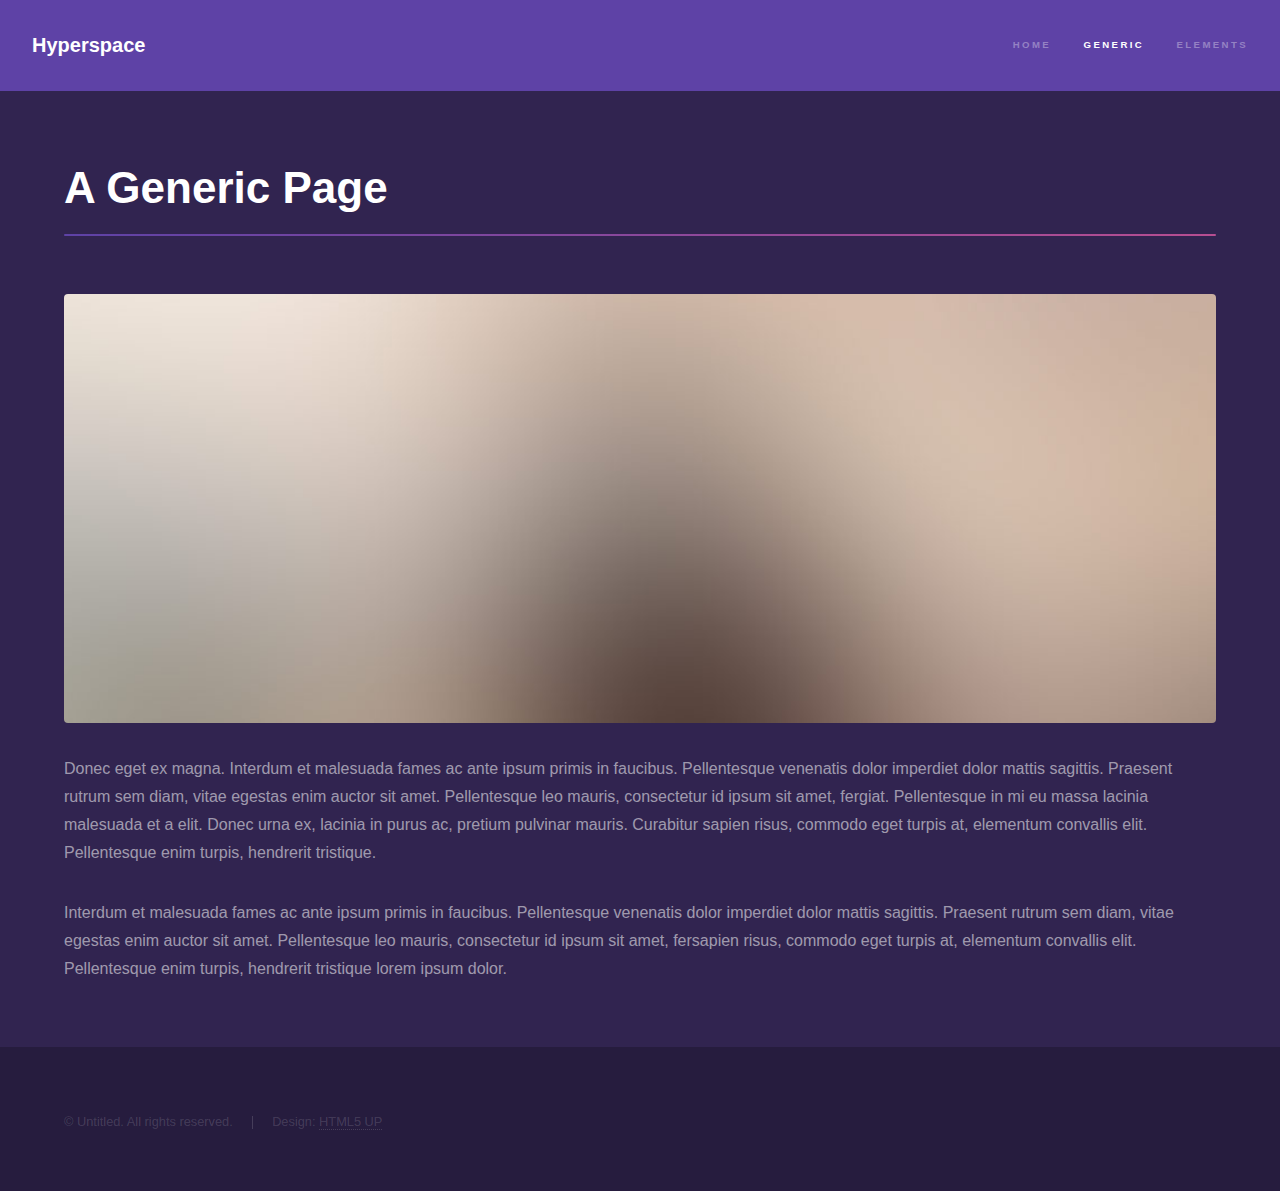
==== international.html @ 7a10e306 "pre-alpha" ====
<!DOCTYPE HTML>
<!--
	Hyperspace by HTML5 UP
	html5up.net | @ajlkn
	Free for personal and commercial use under the CCA 3.0 license (html5up.net/license)
-->
<html>
	<head>
		<title>Generic - Hyperspace by HTML5 UP</title>
		<meta charset="utf-8" />
		<meta name="viewport" content="width=device-width, initial-scale=1" />
		<!--[if lte IE 8]><script src="assets/js/ie/html5shiv.js"></script><![endif]-->
		<link rel="stylesheet" href="assets/css/main.css" />
		<!--[if lte IE 9]><link rel="stylesheet" href="assets/css/ie9.css" /><![endif]-->
		<!--[if lte IE 8]><link rel="stylesheet" href="assets/css/ie8.css" /><![endif]-->
	</head>
	<body>

		<!-- Header -->
			<header id="header">
				<a href="index.html" class="title">Hyperspace</a>
				<nav>
					<ul>
						<li><a href="index.html">Home</a></li>
						<li><a href="generic.html" class="active">Generic</a></li>
						<li><a href="elements.html">Elements</a></li>
					</ul>
				</nav>
			</header>

		<!-- Wrapper -->
			<div id="wrapper">

				<!-- Main -->
					<section id="main" class="wrapper">
						<div class="inner">
							<h1 class="major">A Generic Page</h1>
							<span class="image fit"><img src="images/pic04.jpg" alt="" /></span>
							<p>Donec eget ex magna. Interdum et malesuada fames ac ante ipsum primis in faucibus. Pellentesque venenatis dolor imperdiet dolor mattis sagittis. Praesent rutrum sem diam, vitae egestas enim auctor sit amet. Pellentesque leo mauris, consectetur id ipsum sit amet, fergiat. Pellentesque in mi eu massa lacinia malesuada et a elit. Donec urna ex, lacinia in purus ac, pretium pulvinar mauris. Curabitur sapien risus, commodo eget turpis at, elementum convallis elit. Pellentesque enim turpis, hendrerit tristique.</p>
							<p>Interdum et malesuada fames ac ante ipsum primis in faucibus. Pellentesque venenatis dolor imperdiet dolor mattis sagittis. Praesent rutrum sem diam, vitae egestas enim auctor sit amet. Pellentesque leo mauris, consectetur id ipsum sit amet, fersapien risus, commodo eget turpis at, elementum convallis elit. Pellentesque enim turpis, hendrerit tristique lorem ipsum dolor.</p>
						</div>
					</section>

			</div>

		<!-- Footer -->
			<footer id="footer" class="wrapper alt">
				<div class="inner">
					<ul class="menu">
						<li>&copy; Untitled. All rights reserved.</li><li>Design: <a href="http://html5up.net">HTML5 UP</a></li>
					</ul>
				</div>
			</footer>

		<!-- Scripts -->
			<script src="assets/js/jquery.min.js"></script>
			<script src="assets/js/jquery.scrollex.min.js"></script>
			<script src="assets/js/jquery.scrolly.min.js"></script>
			<script src="assets/js/skel.min.js"></script>
			<script src="assets/js/util.js"></script>
			<!--[if lte IE 8]><script src="assets/js/ie/respond.min.js"></script><![endif]-->
			<script src="assets/js/main.js"></script>

	</body>
</html>
---- assets/css/main.css ----
@import url(font-awesome.min.css);

/*
	Hyperspace by HTML5 UP
	html5up.net | @ajlkn
	Free for personal and commercial use under the CCA 3.0 license (html5up.net/license)
*/

/* Reset */

	html, body, div, span, applet, object, iframe, h1, h2, h3, h4, h5, h6, p, blockquote, pre, a, abbr, acronym, address, big, cite, code, del, dfn, em, img, ins, kbd, q, s, samp, small, strike, strong, sub, sup, tt, var, b, u, i, center, dl, dt, dd, ol, ul, li, fieldset, form, label, legend, table, caption, tbody, tfoot, thead, tr, th, td, article, aside, canvas, details, embed, figure, figcaption, footer, header, hgroup, menu, nav, output, ruby, section, summary, time, mark, audio, video {
		margin: 0;
		padding: 0;
		border: 0;
		font-size: 100%;
		font: inherit;
		vertical-align: baseline;
	}

	article, aside, details, figcaption, figure, footer, header, hgroup, menu, nav, section {
		display: block;
	}

	body {
		line-height: 1;
	}

	ol, ul {
		list-style: none;
	}

	blockquote, q {
		quotes: none;
	}

	blockquote:before, blockquote:after, q:before, q:after {
		content: '';
		content: none;
	}

	table {
		border-collapse: collapse;
		border-spacing: 0;
	}

	body {
		-webkit-text-size-adjust: none;
	}

/* Box Model */

	*, *:before, *:after {
		-moz-box-sizing: border-box;
		-webkit-box-sizing: border-box;
		box-sizing: border-box;
	}

/* Grid */

	.row {
		border-bottom: solid 1px transparent;
		-moz-box-sizing: border-box;
		-webkit-box-sizing: border-box;
		box-sizing: border-box;
	}

	.row > * {
		float: left;
		-moz-box-sizing: border-box;
		-webkit-box-sizing: border-box;
		box-sizing: border-box;
	}

	.row:after, .row:before {
		content: '';
		display: block;
		clear: both;
		height: 0;
	}

	.row.uniform > * > :first-child {
		margin-top: 0;
	}

	.row.uniform > * > :last-child {
		margin-bottom: 0;
	}

	.row.\30 \25 > * {
		padding: 0 0 0 0em;
	}

	.row.\30 \25 {
		margin: 0 0 -1px 0em;
	}

	.row.uniform.\30 \25 > * {
		padding: 0em 0 0 0em;
	}

	.row.uniform.\30 \25 {
		margin: 0em 0 -1px 0em;
	}

	.row > * {
		padding: 0 0 0 1.5em;
	}

	.row {
		margin: 0 0 -1px -1.5em;
	}

	.row.uniform > * {
		padding: 1.5em 0 0 1.5em;
	}

	.row.uniform {
		margin: -1.5em 0 -1px -1.5em;
	}

	.row.\32 00\25 > * {
		padding: 0 0 0 3em;
	}

	.row.\32 00\25 {
		margin: 0 0 -1px -3em;
	}

	.row.uniform.\32 00\25 > * {
		padding: 3em 0 0 3em;
	}

	.row.uniform.\32 00\25 {
		margin: -3em 0 -1px -3em;
	}

	.row.\31 50\25 > * {
		padding: 0 0 0 2.25em;
	}

	.row.\31 50\25 {
		margin: 0 0 -1px -2.25em;
	}

	.row.uniform.\31 50\25 > * {
		padding: 2.25em 0 0 2.25em;
	}

	.row.uniform.\31 50\25 {
		margin: -2.25em 0 -1px -2.25em;
	}

	.row.\35 0\25 > * {
		padding: 0 0 0 0.75em;
	}

	.row.\35 0\25 {
		margin: 0 0 -1px -0.75em;
	}

	.row.uniform.\35 0\25 > * {
		padding: 0.75em 0 0 0.75em;
	}

	.row.uniform.\35 0\25 {
		margin: -0.75em 0 -1px -0.75em;
	}

	.row.\32 5\25 > * {
		padding: 0 0 0 0.375em;
	}

	.row.\32 5\25 {
		margin: 0 0 -1px -0.375em;
	}

	.row.uniform.\32 5\25 > * {
		padding: 0.375em 0 0 0.375em;
	}

	.row.uniform.\32 5\25 {
		margin: -0.375em 0 -1px -0.375em;
	}

	.\31 2u, .\31 2u\24 {
		width: 100%;
		clear: none;
		margin-left: 0;
	}

	.\31 1u, .\31 1u\24 {
		width: 91.6666666667%;
		clear: none;
		margin-left: 0;
	}

	.\31 0u, .\31 0u\24 {
		width: 83.3333333333%;
		clear: none;
		margin-left: 0;
	}

	.\39 u, .\39 u\24 {
		width: 75%;
		clear: none;
		margin-left: 0;
	}

	.\38 u, .\38 u\24 {
		width: 66.6666666667%;
		clear: none;
		margin-left: 0;
	}

	.\37 u, .\37 u\24 {
		width: 58.3333333333%;
		clear: none;
		margin-left: 0;
	}

	.\36 u, .\36 u\24 {
		width: 50%;
		clear: none;
		margin-left: 0;
	}

	.\35 u, .\35 u\24 {
		width: 41.6666666667%;
		clear: none;
		margin-left: 0;
	}

	.\34 u, .\34 u\24 {
		width: 33.3333333333%;
		clear: none;
		margin-left: 0;
	}

	.\33 u, .\33 u\24 {
		width: 25%;
		clear: none;
		margin-left: 0;
	}

	.\32 u, .\32 u\24 {
		width: 16.6666666667%;
		clear: none;
		margin-left: 0;
	}

	.\31 u, .\31 u\24 {
		width: 8.3333333333%;
		clear: none;
		margin-left: 0;
	}

	.\31 2u\24 + *,
	.\31 1u\24 + *,
	.\31 0u\24 + *,
	.\39 u\24 + *,
	.\38 u\24 + *,
	.\37 u\24 + *,
	.\36 u\24 + *,
	.\35 u\24 + *,
	.\34 u\24 + *,
	.\33 u\24 + *,
	.\32 u\24 + *,
	.\31 u\24 + * {
		clear: left;
	}

	.\-11u {
		margin-left: 91.66667%;
	}

	.\-10u {
		margin-left: 83.33333%;
	}

	.\-9u {
		margin-left: 75%;
	}

	.\-8u {
		margin-left: 66.66667%;
	}

	.\-7u {
		margin-left: 58.33333%;
	}

	.\-6u {
		margin-left: 50%;
	}

	.\-5u {
		margin-left: 41.66667%;
	}

	.\-4u {
		margin-left: 33.33333%;
	}

	.\-3u {
		margin-left: 25%;
	}

	.\-2u {
		margin-left: 16.66667%;
	}

	.\-1u {
		margin-left: 8.33333%;
	}

	@media screen and (max-width: 1680px) {

		.row > * {
			padding: 0 0 0 1.5em;
		}

		.row {
			margin: 0 0 -1px -1.5em;
		}

		.row.uniform > * {
			padding: 1.5em 0 0 1.5em;
		}

		.row.uniform {
			margin: -1.5em 0 -1px -1.5em;
		}

		.row.\32 00\25 > * {
			padding: 0 0 0 3em;
		}

		.row.\32 00\25 {
			margin: 0 0 -1px -3em;
		}

		.row.uniform.\32 00\25 > * {
			padding: 3em 0 0 3em;
		}

		.row.uniform.\32 00\25 {
			margin: -3em 0 -1px -3em;
		}

		.row.\31 50\25 > * {
			padding: 0 0 0 2.25em;
		}

		.row.\31 50\25 {
			margin: 0 0 -1px -2.25em;
		}

		.row.uniform.\31 50\25 > * {
			padding: 2.25em 0 0 2.25em;
		}

		.row.uniform.\31 50\25 {
			margin: -2.25em 0 -1px -2.25em;
		}

		.row.\35 0\25 > * {
			padding: 0 0 0 0.75em;
		}

		.row.\35 0\25 {
			margin: 0 0 -1px -0.75em;
		}

		.row.uniform.\35 0\25 > * {
			padding: 0.75em 0 0 0.75em;
		}

		.row.uniform.\35 0\25 {
			margin: -0.75em 0 -1px -0.75em;
		}

		.row.\32 5\25 > * {
			padding: 0 0 0 0.375em;
		}

		.row.\32 5\25 {
			margin: 0 0 -1px -0.375em;
		}

		.row.uniform.\32 5\25 > * {
			padding: 0.375em 0 0 0.375em;
		}

		.row.uniform.\32 5\25 {
			margin: -0.375em 0 -1px -0.375em;
		}

		.\31 2u\28xlarge\29, .\31 2u\24\28xlarge\29 {
			width: 100%;
			clear: none;
			margin-left: 0;
		}

		.\31 1u\28xlarge\29, .\31 1u\24\28xlarge\29 {
			width: 91.6666666667%;
			clear: none;
			margin-left: 0;
		}

		.\31 0u\28xlarge\29, .\31 0u\24\28xlarge\29 {
			width: 83.3333333333%;
			clear: none;
			margin-left: 0;
		}

		.\39 u\28xlarge\29, .\39 u\24\28xlarge\29 {
			width: 75%;
			clear: none;
			margin-left: 0;
		}

		.\38 u\28xlarge\29, .\38 u\24\28xlarge\29 {
			width: 66.6666666667%;
			clear: none;
			margin-left: 0;
		}

		.\37 u\28xlarge\29, .\37 u\24\28xlarge\29 {
			width: 58.3333333333%;
			clear: none;
			margin-left: 0;
		}

		.\36 u\28xlarge\29, .\36 u\24\28xlarge\29 {
			width: 50%;
			clear: none;
			margin-left: 0;
		}

		.\35 u\28xlarge\29, .\35 u\24\28xlarge\29 {
			width: 41.6666666667%;
			clear: none;
			margin-left: 0;
		}

		.\34 u\28xlarge\29, .\34 u\24\28xlarge\29 {
			width: 33.3333333333%;
			clear: none;
			margin-left: 0;
		}

		.\33 u\28xlarge\29, .\33 u\24\28xlarge\29 {
			width: 25%;
			clear: none;
			margin-left: 0;
		}

		.\32 u\28xlarge\29, .\32 u\24\28xlarge\29 {
			width: 16.6666666667%;
			clear: none;
			margin-left: 0;
		}

		.\31 u\28xlarge\29, .\31 u\24\28xlarge\29 {
			width: 8.3333333333%;
			clear: none;
			margin-left: 0;
		}

		.\31 2u\24\28xlarge\29 + *,
		.\31 1u\24\28xlarge\29 + *,
		.\31 0u\24\28xlarge\29 + *,
		.\39 u\24\28xlarge\29 + *,
		.\38 u\24\28xlarge\29 + *,
		.\37 u\24\28xlarge\29 + *,
		.\36 u\24\28xlarge\29 + *,
		.\35 u\24\28xlarge\29 + *,
		.\34 u\24\28xlarge\29 + *,
		.\33 u\24\28xlarge\29 + *,
		.\32 u\24\28xlarge\29 + *,
		.\31 u\24\28xlarge\29 + * {
			clear: left;
		}

		.\-11u\28xlarge\29 {
			margin-left: 91.66667%;
		}

		.\-10u\28xlarge\29 {
			margin-left: 83.33333%;
		}

		.\-9u\28xlarge\29 {
			margin-left: 75%;
		}

		.\-8u\28xlarge\29 {
			margin-left: 66.66667%;
		}

		.\-7u\28xlarge\29 {
			margin-left: 58.33333%;
		}

		.\-6u\28xlarge\29 {
			margin-left: 50%;
		}

		.\-5u\28xlarge\29 {
			margin-left: 41.66667%;
		}

		.\-4u\28xlarge\29 {
			margin-left: 33.33333%;
		}

		.\-3u\28xlarge\29 {
			margin-left: 25%;
		}

		.\-2u\28xlarge\29 {
			margin-left: 16.66667%;
		}

		.\-1u\28xlarge\29 {
			margin-left: 8.33333%;
		}

	}

	@media screen and (max-width: 1280px) {

		.row > * {
			padding: 0 0 0 1.5em;
		}

		.row {
			margin: 0 0 -1px -1.5em;
		}

		.row.uniform > * {
			padding: 1.5em 0 0 1.5em;
		}

		.row.uniform {
			margin: -1.5em 0 -1px -1.5em;
		}

		.row.\32 00\25 > * {
			padding: 0 0 0 3em;
		}

		.row.\32 00\25 {
			margin: 0 0 -1px -3em;
		}

		.row.uniform.\32 00\25 > * {
			padding: 3em 0 0 3em;
		}

		.row.uniform.\32 00\25 {
			margin: -3em 0 -1px -3em;
		}

		.row.\31 50\25 > * {
			padding: 0 0 0 2.25em;
		}

		.row.\31 50\25 {
			margin: 0 0 -1px -2.25em;
		}

		.row.uniform.\31 50\25 > * {
			padding: 2.25em 0 0 2.25em;
		}

		.row.uniform.\31 50\25 {
			margin: -2.25em 0 -1px -2.25em;
		}

		.row.\35 0\25 > * {
			padding: 0 0 0 0.75em;
		}

		.row.\35 0\25 {
			margin: 0 0 -1px -0.75em;
		}

		.row.uniform.\35 0\25 > * {
			padding: 0.75em 0 0 0.75em;
		}

		.row.uniform.\35 0\25 {
			margin: -0.75em 0 -1px -0.75em;
		}

		.row.\32 5\25 > * {
			padding: 0 0 0 0.375em;
		}

		.row.\32 5\25 {
			margin: 0 0 -1px -0.375em;
		}

		.row.uniform.\32 5\25 > * {
			padding: 0.375em 0 0 0.375em;
		}

		.row.uniform.\32 5\25 {
			margin: -0.375em 0 -1px -0.375em;
		}

		.\31 2u\28large\29, .\31 2u\24\28large\29 {
			width: 100%;
			clear: none;
			margin-left: 0;
		}

		.\31 1u\28large\29, .\31 1u\24\28large\29 {
			width: 91.6666666667%;
			clear: none;
			margin-left: 0;
		}

		.\31 0u\28large\29, .\31 0u\24\28large\29 {
			width: 83.3333333333%;
			clear: none;
			margin-left: 0;
		}

		.\39 u\28large\29, .\39 u\24\28large\29 {
			width: 75%;
			clear: none;
			margin-left: 0;
		}

		.\38 u\28large\29, .\38 u\24\28large\29 {
			width: 66.6666666667%;
			clear: none;
			margin-left: 0;
		}

		.\37 u\28large\29, .\37 u\24\28large\29 {
			width: 58.3333333333%;
			clear: none;
			margin-left: 0;
		}

		.\36 u\28large\29, .\36 u\24\28large\29 {
			width: 50%;
			clear: none;
			margin-left: 0;
		}

		.\35 u\28large\29, .\35 u\24\28large\29 {
			width: 41.6666666667%;
			clear: none;
			margin-left: 0;
		}

		.\34 u\28large\29, .\34 u\24\28large\29 {
			width: 33.3333333333%;
			clear: none;
			margin-left: 0;
		}

		.\33 u\28large\29, .\33 u\24\28large\29 {
			width: 25%;
			clear: none;
			margin-left: 0;
		}

		.\32 u\28large\29, .\32 u\24\28large\29 {
			width: 16.6666666667%;
			clear: none;
			margin-left: 0;
		}

		.\31 u\28large\29, .\31 u\24\28large\29 {
			width: 8.3333333333%;
			clear: none;
			margin-left: 0;
		}

		.\31 2u\24\28large\29 + *,
		.\31 1u\24\28large\29 + *,
		.\31 0u\24\28large\29 + *,
		.\39 u\24\28large\29 + *,
		.\38 u\24\28large\29 + *,
		.\37 u\24\28large\29 + *,
		.\36 u\24\28large\29 + *,
		.\35 u\24\28large\29 + *,
		.\34 u\24\28large\29 + *,
		.\33 u\24\28large\29 + *,
		.\32 u\24\28large\29 + *,
		.\31 u\24\28large\29 + * {
			clear: left;
		}

		.\-11u\28large\29 {
			margin-left: 91.66667%;
		}

		.\-10u\28large\29 {
			margin-left: 83.33333%;
		}

		.\-9u\28large\29 {
			margin-left: 75%;
		}

		.\-8u\28large\29 {
			margin-left: 66.66667%;
		}

		.\-7u\28large\29 {
			margin-left: 58.33333%;
		}

		.\-6u\28large\29 {
			margin-left: 50%;
		}

		.\-5u\28large\29 {
			margin-left: 41.66667%;
		}

		.\-4u\28large\29 {
			margin-left: 33.33333%;
		}

		.\-3u\28large\29 {
			margin-left: 25%;
		}

		.\-2u\28large\29 {
			margin-left: 16.66667%;
		}

		.\-1u\28large\29 {
			margin-left: 8.33333%;
		}

	}

	@media screen and (max-width: 980px) {

		.row > * {
			padding: 0 0 0 1.5em;
		}

		.row {
			margin: 0 0 -1px -1.5em;
		}

		.row.uniform > * {
			padding: 1.5em 0 0 1.5em;
		}

		.row.uniform {
			margin: -1.5em 0 -1px -1.5em;
		}

		.row.\32 00\25 > * {
			padding: 0 0 0 3em;
		}

		.row.\32 00\25 {
			margin: 0 0 -1px -3em;
		}

		.row.uniform.\32 00\25 > * {
			padding: 3em 0 0 3em;
		}

		.row.uniform.\32 00\25 {
			margin: -3em 0 -1px -3em;
		}

		.row.\31 50\25 > * {
			padding: 0 0 0 2.25em;
		}

		.row.\31 50\25 {
			margin: 0 0 -1px -2.25em;
		}

		.row.uniform.\31 50\25 > * {
			padding: 2.25em 0 0 2.25em;
		}

		.row.uniform.\31 50\25 {
			margin: -2.25em 0 -1px -2.25em;
		}

		.row.\35 0\25 > * {
			padding: 0 0 0 0.75em;
		}

		.row.\35 0\25 {
			margin: 0 0 -1px -0.75em;
		}

		.row.uniform.\35 0\25 > * {
			padding: 0.75em 0 0 0.75em;
		}

		.row.uniform.\35 0\25 {
			margin: -0.75em 0 -1px -0.75em;
		}

		.row.\32 5\25 > * {
			padding: 0 0 0 0.375em;
		}

		.row.\32 5\25 {
			margin: 0 0 -1px -0.375em;
		}

		.row.uniform.\32 5\25 > * {
			padding: 0.375em 0 0 0.375em;
		}

		.row.uniform.\32 5\25 {
			margin: -0.375em 0 -1px -0.375em;
		}

		.\31 2u\28medium\29, .\31 2u\24\28medium\29 {
			width: 100%;
			clear: none;
			margin-left: 0;
		}

		.\31 1u\28medium\29, .\31 1u\24\28medium\29 {
			width: 91.6666666667%;
			clear: none;
			margin-left: 0;
		}

		.\31 0u\28medium\29, .\31 0u\24\28medium\29 {
			width: 83.3333333333%;
			clear: none;
			margin-left: 0;
		}

		.\39 u\28medium\29, .\39 u\24\28medium\29 {
			width: 75%;
			clear: none;
			margin-left: 0;
		}

		.\38 u\28medium\29, .\38 u\24\28medium\29 {
			width: 66.6666666667%;
			clear: none;
			margin-left: 0;
		}

		.\37 u\28medium\29, .\37 u\24\28medium\29 {
			width: 58.3333333333%;
			clear: none;
			margin-left: 0;
		}

		.\36 u\28medium\29, .\36 u\24\28medium\29 {
			width: 50%;
			clear: none;
			margin-left: 0;
		}

		.\35 u\28medium\29, .\35 u\24\28medium\29 {
			width: 41.6666666667%;
			clear: none;
			margin-left: 0;
		}

		.\34 u\28medium\29, .\34 u\24\28medium\29 {
			width: 33.3333333333%;
			clear: none;
			margin-left: 0;
		}

		.\33 u\28medium\29, .\33 u\24\28medium\29 {
			width: 25%;
			clear: none;
			margin-left: 0;
		}

		.\32 u\28medium\29, .\32 u\24\28medium\29 {
			width: 16.6666666667%;
			clear: none;
			margin-left: 0;
		}

		.\31 u\28medium\29, .\31 u\24\28medium\29 {
			width: 8.3333333333%;
			clear: none;
			margin-left: 0;
		}

		.\31 2u\24\28medium\29 + *,
		.\31 1u\24\28medium\29 + *,
		.\31 0u\24\28medium\29 + *,
		.\39 u\24\28medium\29 + *,
		.\38 u\24\28medium\29 + *,
		.\37 u\24\28medium\29 + *,
		.\36 u\24\28medium\29 + *,
		.\35 u\24\28medium\29 + *,
		.\34 u\24\28medium\29 + *,
		.\33 u\24\28medium\29 + *,
		.\32 u\24\28medium\29 + *,
		.\31 u\24\28medium\29 + * {
			clear: left;
		}

		.\-11u\28medium\29 {
			margin-left: 91.66667%;
		}

		.\-10u\28medium\29 {
			margin-left: 83.33333%;
		}

		.\-9u\28medium\29 {
			margin-left: 75%;
		}

		.\-8u\28medium\29 {
			margin-left: 66.66667%;
		}

		.\-7u\28medium\29 {
			margin-left: 58.33333%;
		}

		.\-6u\28medium\29 {
			margin-left: 50%;
		}

		.\-5u\28medium\29 {
			margin-left: 41.66667%;
		}

		.\-4u\28medium\29 {
			margin-left: 33.33333%;
		}

		.\-3u\28medium\29 {
			margin-left: 25%;
		}

		.\-2u\28medium\29 {
			margin-left: 16.66667%;
		}

		.\-1u\28medium\29 {
			margin-left: 8.33333%;
		}

	}

	@media screen and (max-width: 736px) {

		.row > * {
			padding: 0 0 0 1.5em;
		}

		.row {
			margin: 0 0 -1px -1.5em;
		}

		.row.uniform > * {
			padding: 1.5em 0 0 1.5em;
		}

		.row.uniform {
			margin: -1.5em 0 -1px -1.5em;
		}

		.row.\32 00\25 > * {
			padding: 0 0 0 3em;
		}

		.row.\32 00\25 {
			margin: 0 0 -1px -3em;
		}

		.row.uniform.\32 00\25 > * {
			padding: 3em 0 0 3em;
		}

		.row.uniform.\32 00\25 {
			margin: -3em 0 -1px -3em;
		}

		.row.\31 50\25 > * {
			padding: 0 0 0 2.25em;
		}

		.row.\31 50\25 {
			margin: 0 0 -1px -2.25em;
		}

		.row.uniform.\31 50\25 > * {
			padding: 2.25em 0 0 2.25em;
		}

		.row.uniform.\31 50\25 {
			margin: -2.25em 0 -1px -2.25em;
		}

		.row.\35 0\25 > * {
			padding: 0 0 0 0.75em;
		}

		.row.\35 0\25 {
			margin: 0 0 -1px -0.75em;
		}

		.row.uniform.\35 0\25 > * {
			padding: 0.75em 0 0 0.75em;
		}

		.row.uniform.\35 0\25 {
			margin: -0.75em 0 -1px -0.75em;
		}

		.row.\32 5\25 > * {
			padding: 0 0 0 0.375em;
		}

		.row.\32 5\25 {
			margin: 0 0 -1px -0.375em;
		}

		.row.uniform.\32 5\25 > * {
			padding: 0.375em 0 0 0.375em;
		}

		.row.uniform.\32 5\25 {
			margin: -0.375em 0 -1px -0.375em;
		}

		.\31 2u\28small\29, .\31 2u\24\28small\29 {
			width: 100%;
			clear: none;
			margin-left: 0;
		}

		.\31 1u\28small\29, .\31 1u\24\28small\29 {
			width: 91.6666666667%;
			clear: none;
			margin-left: 0;
		}

		.\31 0u\28small\29, .\31 0u\24\28small\29 {
			width: 83.3333333333%;
			clear: none;
			margin-left: 0;
		}

		.\39 u\28small\29, .\39 u\24\28small\29 {
			width: 75%;
			clear: none;
			margin-left: 0;
		}

		.\38 u\28small\29, .\38 u\24\28small\29 {
			width: 66.6666666667%;
			clear: none;
			margin-left: 0;
		}

		.\37 u\28small\29, .\37 u\24\28small\29 {
			width: 58.3333333333%;
			clear: none;
			margin-left: 0;
		}

		.\36 u\28small\29, .\36 u\24\28small\29 {
			width: 50%;
			clear: none;
			margin-left: 0;
		}

		.\35 u\28small\29, .\35 u\24\28small\29 {
			width: 41.6666666667%;
			clear: none;
			margin-left: 0;
		}

		.\34 u\28small\29, .\34 u\24\28small\29 {
			width: 33.3333333333%;
			clear: none;
			margin-left: 0;
		}

		.\33 u\28small\29, .\33 u\24\28small\29 {
			width: 25%;
			clear: none;
			margin-left: 0;
		}

		.\32 u\28small\29, .\32 u\24\28small\29 {
			width: 16.6666666667%;
			clear: none;
			margin-left: 0;
		}

		.\31 u\28small\29, .\31 u\24\28small\29 {
			width: 8.3333333333%;
			clear: none;
			margin-left: 0;
		}

		.\31 2u\24\28small\29 + *,
		.\31 1u\24\28small\29 + *,
		.\31 0u\24\28small\29 + *,
		.\39 u\24\28small\29 + *,
		.\38 u\24\28small\29 + *,
		.\37 u\24\28small\29 + *,
		.\36 u\24\28small\29 + *,
		.\35 u\24\28small\29 + *,
		.\34 u\24\28small\29 + *,
		.\33 u\24\28small\29 + *,
		.\32 u\24\28small\29 + *,
		.\31 u\24\28small\29 + * {
			clear: left;
		}

		.\-11u\28small\29 {
			margin-left: 91.66667%;
		}

		.\-10u\28small\29 {
			margin-left: 83.33333%;
		}

		.\-9u\28small\29 {
			margin-left: 75%;
		}

		.\-8u\28small\29 {
			margin-left: 66.66667%;
		}

		.\-7u\28small\29 {
			margin-left: 58.33333%;
		}

		.\-6u\28small\29 {
			margin-left: 50%;
		}

		.\-5u\28small\29 {
			margin-left: 41.66667%;
		}

		.\-4u\28small\29 {
			margin-left: 33.33333%;
		}

		.\-3u\28small\29 {
			margin-left: 25%;
		}

		.\-2u\28small\29 {
			margin-left: 16.66667%;
		}

		.\-1u\28small\29 {
			margin-left: 8.33333%;
		}

	}

	@media screen and (max-width: 480px) {

		.row > * {
			padding: 0 0 0 1.5em;
		}

		.row {
			margin: 0 0 -1px -1.5em;
		}

		.row.uniform > * {
			padding: 1.5em 0 0 1.5em;
		}

		.row.uniform {
			margin: -1.5em 0 -1px -1.5em;
		}

		.row.\32 00\25 > * {
			padding: 0 0 0 3em;
		}

		.row.\32 00\25 {
			margin: 0 0 -1px -3em;
		}

		.row.uniform.\32 00\25 > * {
			padding: 3em 0 0 3em;
		}

		.row.uniform.\32 00\25 {
			margin: -3em 0 -1px -3em;
		}

		.row.\31 50\25 > * {
			padding: 0 0 0 2.25em;
		}

		.row.\31 50\25 {
			margin: 0 0 -1px -2.25em;
		}

		.row.uniform.\31 50\25 > * {
			padding: 2.25em 0 0 2.25em;
		}

		.row.uniform.\31 50\25 {
			margin: -2.25em 0 -1px -2.25em;
		}

		.row.\35 0\25 > * {
			padding: 0 0 0 0.75em;
		}

		.row.\35 0\25 {
			margin: 0 0 -1px -0.75em;
		}

		.row.uniform.\35 0\25 > * {
			padding: 0.75em 0 0 0.75em;
		}

		.row.uniform.\35 0\25 {
			margin: -0.75em 0 -1px -0.75em;
		}

		.row.\32 5\25 > * {
			padding: 0 0 0 0.375em;
		}

		.row.\32 5\25 {
			margin: 0 0 -1px -0.375em;
		}

		.row.uniform.\32 5\25 > * {
			padding: 0.375em 0 0 0.375em;
		}

		.row.uniform.\32 5\25 {
			margin: -0.375em 0 -1px -0.375em;
		}

		.\31 2u\28xsmall\29, .\31 2u\24\28xsmall\29 {
			width: 100%;
			clear: none;
			margin-left: 0;
		}

		.\31 1u\28xsmall\29, .\31 1u\24\28xsmall\29 {
			width: 91.6666666667%;
			clear: none;
			margin-left: 0;
		}

		.\31 0u\28xsmall\29, .\31 0u\24\28xsmall\29 {
			width: 83.3333333333%;
			clear: none;
			margin-left: 0;
		}

		.\39 u\28xsmall\29, .\39 u\24\28xsmall\29 {
			width: 75%;
			clear: none;
			margin-left: 0;
		}

		.\38 u\28xsmall\29, .\38 u\24\28xsmall\29 {
			width: 66.6666666667%;
			clear: none;
			margin-left: 0;
		}

		.\37 u\28xsmall\29, .\37 u\24\28xsmall\29 {
			width: 58.3333333333%;
			clear: none;
			margin-left: 0;
		}

		.\36 u\28xsmall\29, .\36 u\24\28xsmall\29 {
			width: 50%;
			clear: none;
			margin-left: 0;
		}

		.\35 u\28xsmall\29, .\35 u\24\28xsmall\29 {
			width: 41.6666666667%;
			clear: none;
			margin-left: 0;
		}

		.\34 u\28xsmall\29, .\34 u\24\28xsmall\29 {
			width: 33.3333333333%;
			clear: none;
			margin-left: 0;
		}

		.\33 u\28xsmall\29, .\33 u\24\28xsmall\29 {
			width: 25%;
			clear: none;
			margin-left: 0;
		}

		.\32 u\28xsmall\29, .\32 u\24\28xsmall\29 {
			width: 16.6666666667%;
			clear: none;
			margin-left: 0;
		}

		.\31 u\28xsmall\29, .\31 u\24\28xsmall\29 {
			width: 8.3333333333%;
			clear: none;
			margin-left: 0;
		}

		.\31 2u\24\28xsmall\29 + *,
		.\31 1u\24\28xsmall\29 + *,
		.\31 0u\24\28xsmall\29 + *,
		.\39 u\24\28xsmall\29 + *,
		.\38 u\24\28xsmall\29 + *,
		.\37 u\24\28xsmall\29 + *,
		.\36 u\24\28xsmall\29 + *,
		.\35 u\24\28xsmall\29 + *,
		.\34 u\24\28xsmall\29 + *,
		.\33 u\24\28xsmall\29 + *,
		.\32 u\24\28xsmall\29 + *,
		.\31 u\24\28xsmall\29 + * {
			clear: left;
		}

		.\-11u\28xsmall\29 {
			margin-left: 91.66667%;
		}

		.\-10u\28xsmall\29 {
			margin-left: 83.33333%;
		}

		.\-9u\28xsmall\29 {
			margin-left: 75%;
		}

		.\-8u\28xsmall\29 {
			margin-left: 66.66667%;
		}

		.\-7u\28xsmall\29 {
			margin-left: 58.33333%;
		}

		.\-6u\28xsmall\29 {
			margin-left: 50%;
		}

		.\-5u\28xsmall\29 {
			margin-left: 41.66667%;
		}

		.\-4u\28xsmall\29 {
			margin-left: 33.33333%;
		}

		.\-3u\28xsmall\29 {
			margin-left: 25%;
		}

		.\-2u\28xsmall\29 {
			margin-left: 16.66667%;
		}

		.\-1u\28xsmall\29 {
			margin-left: 8.33333%;
		}

	}

	@media screen and (max-width: 360px) {

		.row > * {
			padding: 0 0 0 1.5em;
		}

		.row {
			margin: 0 0 -1px -1.5em;
		}

		.row.uniform > * {
			padding: 1.5em 0 0 1.5em;
		}

		.row.uniform {
			margin: -1.5em 0 -1px -1.5em;
		}

		.row.\32 00\25 > * {
			padding: 0 0 0 3em;
		}

		.row.\32 00\25 {
			margin: 0 0 -1px -3em;
		}

		.row.uniform.\32 00\25 > * {
			padding: 3em 0 0 3em;
		}

		.row.uniform.\32 00\25 {
			margin: -3em 0 -1px -3em;
		}

		.row.\31 50\25 > * {
			padding: 0 0 0 2.25em;
		}

		.row.\31 50\25 {
			margin: 0 0 -1px -2.25em;
		}

		.row.uniform.\31 50\25 > * {
			padding: 2.25em 0 0 2.25em;
		}

		.row.uniform.\31 50\25 {
			margin: -2.25em 0 -1px -2.25em;
		}

		.row.\35 0\25 > * {
			padding: 0 0 0 0.75em;
		}

		.row.\35 0\25 {
			margin: 0 0 -1px -0.75em;
		}

		.row.uniform.\35 0\25 > * {
			padding: 0.75em 0 0 0.75em;
		}

		.row.uniform.\35 0\25 {
			margin: -0.75em 0 -1px -0.75em;
		}

		.row.\32 5\25 > * {
			padding: 0 0 0 0.375em;
		}

		.row.\32 5\25 {
			margin: 0 0 -1px -0.375em;
		}

		.row.uniform.\32 5\25 > * {
			padding: 0.375em 0 0 0.375em;
		}

		.row.uniform.\32 5\25 {
			margin: -0.375em 0 -1px -0.375em;
		}

		.\31 2u\28xxsmall\29, .\31 2u\24\28xxsmall\29 {
			width: 100%;
			clear: none;
			margin-left: 0;
		}

		.\31 1u\28xxsmall\29, .\31 1u\24\28xxsmall\29 {
			width: 91.6666666667%;
			clear: none;
			margin-left: 0;
		}

		.\31 0u\28xxsmall\29, .\31 0u\24\28xxsmall\29 {
			width: 83.3333333333%;
			clear: none;
			margin-left: 0;
		}

		.\39 u\28xxsmall\29, .\39 u\24\28xxsmall\29 {
			width: 75%;
			clear: none;
			margin-left: 0;
		}

		.\38 u\28xxsmall\29, .\38 u\24\28xxsmall\29 {
			width: 66.6666666667%;
			clear: none;
			margin-left: 0;
		}

		.\37 u\28xxsmall\29, .\37 u\24\28xxsmall\29 {
			width: 58.3333333333%;
			clear: none;
			margin-left: 0;
		}

		.\36 u\28xxsmall\29, .\36 u\24\28xxsmall\29 {
			width: 50%;
			clear: none;
			margin-left: 0;
		}

		.\35 u\28xxsmall\29, .\35 u\24\28xxsmall\29 {
			width: 41.6666666667%;
			clear: none;
			margin-left: 0;
		}

		.\34 u\28xxsmall\29, .\34 u\24\28xxsmall\29 {
			width: 33.3333333333%;
			clear: none;
			margin-left: 0;
		}

		.\33 u\28xxsmall\29, .\33 u\24\28xxsmall\29 {
			width: 25%;
			clear: none;
			margin-left: 0;
		}

		.\32 u\28xxsmall\29, .\32 u\24\28xxsmall\29 {
			width: 16.6666666667%;
			clear: none;
			margin-left: 0;
		}

		.\31 u\28xxsmall\29, .\31 u\24\28xxsmall\29 {
			width: 8.3333333333%;
			clear: none;
			margin-left: 0;
		}

		.\31 2u\24\28xxsmall\29 + *,
		.\31 1u\24\28xxsmall\29 + *,
		.\31 0u\24\28xxsmall\29 + *,
		.\39 u\24\28xxsmall\29 + *,
		.\38 u\24\28xxsmall\29 + *,
		.\37 u\24\28xxsmall\29 + *,
		.\36 u\24\28xxsmall\29 + *,
		.\35 u\24\28xxsmall\29 + *,
		.\34 u\24\28xxsmall\29 + *,
		.\33 u\24\28xxsmall\29 + *,
		.\32 u\24\28xxsmall\29 + *,
		.\31 u\24\28xxsmall\29 + * {
			clear: left;
		}

		.\-11u\28xxsmall\29 {
			margin-left: 91.66667%;
		}

		.\-10u\28xxsmall\29 {
			margin-left: 83.33333%;
		}

		.\-9u\28xxsmall\29 {
			margin-left: 75%;
		}

		.\-8u\28xxsmall\29 {
			margin-left: 66.66667%;
		}

		.\-7u\28xxsmall\29 {
			margin-left: 58.33333%;
		}

		.\-6u\28xxsmall\29 {
			margin-left: 50%;
		}

		.\-5u\28xxsmall\29 {
			margin-left: 41.66667%;
		}

		.\-4u\28xxsmall\29 {
			margin-left: 33.33333%;
		}

		.\-3u\28xxsmall\29 {
			margin-left: 25%;
		}

		.\-2u\28xxsmall\29 {
			margin-left: 16.66667%;
		}

		.\-1u\28xxsmall\29 {
			margin-left: 8.33333%;
		}

	}

/* Basic */

	@-ms-viewport {
		width: device-width;
	}

	body {
		-ms-overflow-style: scrollbar;
	}

	@media screen and (max-width: 480px) {

		html, body {
			min-width: 320px;
		}

	}

	body {
		background: #312450;
	}

		body.is-loading *, body.is-loading *:before, body.is-loading *:after {
			-moz-animation: none !important;
			-webkit-animation: none !important;
			-ms-animation: none !important;
			animation: none !important;
			-moz-transition: none !important;
			-webkit-transition: none !important;
			-ms-transition: none !important;
			transition: none !important;
		}

/* Type */

	body, input, select, textarea {
		color: rgba(255, 255, 255, 0.55);
		font-family: Arial, Helvetica, sans-serif;
		font-size: 16.5pt;
		font-weight: normal;
		line-height: 1.75;
	}

		@media screen and (max-width: 1680px) {

			body, input, select, textarea {
				font-size: 13pt;
			}

		}

		@media screen and (max-width: 1280px) {

			body, input, select, textarea {
				font-size: 12pt;
			}

		}

		@media screen and (max-width: 360px) {

			body, input, select, textarea {
				font-size: 11pt;
			}

		}

	a {
		-moz-transition: color 0.2s ease, border-bottom-color 0.2s ease;
		-webkit-transition: color 0.2s ease, border-bottom-color 0.2s ease;
		-ms-transition: color 0.2s ease, border-bottom-color 0.2s ease;
		transition: color 0.2s ease, border-bottom-color 0.2s ease;
		border-bottom: dotted 1px rgba(255, 255, 255, 0.35);
		color: inherit;
		text-decoration: none;
	}

		a:hover {
			border-bottom-color: transparent;
			color: #ffffff;
		}

	strong, b {
		color: #ffffff;
		font-weight: bold;
	}

	em, i {
		font-style: italic;
	}

	p {
		margin: 0 0 2em 0;
	}

	h1, h2, h3, h4, h5, h6 {
		color: #ffffff;
		font-weight: bold;
		line-height: 1.5;
		margin: 0 0 0.5em 0;
	}

		h1 a, h2 a, h3 a, h4 a, h5 a, h6 a {
			color: inherit;
			text-decoration: none;
		}

	h1 {
		font-size: 2.75em;
	}

		h1.major {
			margin: 0 0 1.3em 0;
			position: relative;
			padding-bottom: 0.35em;
		}

			h1.major:after {
				background-image: -moz-linear-gradient(to right, #5e42a6, #b74e91);
				background-image: -webkit-linear-gradient(to right, #5e42a6, #b74e91);
				background-image: -ms-linear-gradient(to right, #5e42a6, #b74e91);
				background-image: linear-gradient(to right, #5e42a6, #b74e91);
				-moz-transition: max-width 0.2s ease;
				-webkit-transition: max-width 0.2s ease;
				-ms-transition: max-width 0.2s ease;
				transition: max-width 0.2s ease;
				border-radius: 0.2em;
				bottom: 0;
				content: '';
				height: 0.05em;
				position: absolute;
				right: 0;
				width: 100%;
			}

	h2 {
		font-size: 1.75em;
	}

	h3 {
		font-size: 1.1em;
	}

	h4 {
		font-size: 1em;
	}

	h5 {
		font-size: 0.8em;
	}

	h6 {
		font-size: 0.6em;
	}

	@media screen and (max-width: 736px) {

		h1 {
			font-size: 2em;
		}

		h2 {
			font-size: 1.25em;
		}

		h3 {
			font-size: 1em;
		}

		h4 {
			font-size: 0.8em;
		}

		h5 {
			font-size: 0.6em;
		}

		h6 {
			font-size: 0.6em;
		}

	}

	sub {
		font-size: 0.8em;
		position: relative;
		top: 0.5em;
	}

	sup {
		font-size: 0.8em;
		position: relative;
		top: -0.5em;
	}

	blockquote {
		border-left: solid 4px rgba(255, 255, 255, 0.15);
		font-style: italic;
		margin: 0 0 2em 0;
		padding: 0.5em 0 0.5em 2em;
	}

	code {
		background: rgba(255, 255, 255, 0.05);
		border-radius: 0.25em;
		border: solid 1px rgba(255, 255, 255, 0.15);
		font-family: "Courier New", monospace;
		font-size: 0.9em;
		margin: 0 0.25em;
		padding: 0.25em 0.65em;
	}

	pre {
		-webkit-overflow-scrolling: touch;
		font-family: "Courier New", monospace;
		font-size: 0.9em;
		margin: 0 0 2em 0;
	}

		pre code {
			display: block;
			line-height: 1.75em;
			padding: 1em 1.5em;
			overflow-x: auto;
		}

	hr {
		border: 0;
		border-bottom: solid 1px rgba(255, 255, 255, 0.15);
		margin: 2em 0;
	}

		hr.major {
			margin: 3em 0;
		}

	.align-left {
		text-align: left;
	}

	.align-center {
		text-align: center;
	}

	.align-right {
		text-align: right;
	}

/* Box */

	.box {
		border-radius: 0.25em;
		border: solid 1px rgba(255, 255, 255, 0.15);
		margin-bottom: 2em;
		padding: 1.5em;
	}

		.box > :last-child,
		.box > :last-child > :last-child,
		.box > :last-child > :last-child > :last-child {
			margin-bottom: 0;
		}

		.box.alt {
			border: 0;
			border-radius: 0;
			padding: 0;
		}

/* Button */

	input[type="submit"],
	input[type="reset"],
	input[type="button"],
	button,
	.button {
		-moz-appearance: none;
		-webkit-appearance: none;
		-ms-appearance: none;
		appearance: none;
		-moz-transition: border-color 0.2s ease;
		-webkit-transition: border-color 0.2s ease;
		-ms-transition: border-color 0.2s ease;
		transition: border-color 0.2s ease;
		background-color: transparent;
		border: solid 1px !important;
		border-color: rgba(255, 255, 255, 0.15) !important;
		border-radius: 3em;
		color: #ffffff !important;
		cursor: pointer;
		display: inline-block;
		font-size: 0.6em;
		font-weight: bold;
		height: calc(4.75em + 2px);
		letter-spacing: 0.25em;
		line-height: 4.75em;
		outline: 0;
		padding: 0 3.75em;
		position: relative;
		text-align: center;
		text-decoration: none;
		text-transform: uppercase;
		white-space: nowrap;
	}

		input[type="submit"]:after,
		input[type="reset"]:after,
		input[type="button"]:after,
		button:after,
		.button:after {
			-moz-transform: scale(0.25);
			-webkit-transform: scale(0.25);
			-ms-transform: scale(0.25);
			transform: scale(0.25);
			-moz-pointer-events: none;
			-webkit-pointer-events: none;
			-ms-pointer-events: none;
			pointer-events: none;
			-moz-transition: opacity 0.2s ease, -moz-transform 0.2s ease;
			-webkit-transition: opacity 0.2s ease, -webkit-transform 0.2s ease;
			-ms-transition: opacity 0.2s ease, -ms-transform 0.2s ease;
			transition: opacity 0.2s ease, transform 0.2s ease;
			background: #ffffff;
			border-radius: 3em;
			content: '';
			height: 100%;
			left: 0;
			opacity: 0;
			position: absolute;
			top: 0;
			width: 100%;
		}

		input[type="submit"].icon:before,
		input[type="reset"].icon:before,
		input[type="button"].icon:before,
		button.icon:before,
		.button.icon:before {
			margin-right: 0.75em;
		}

		input[type="submit"].fit,
		input[type="reset"].fit,
		input[type="button"].fit,
		button.fit,
		.button.fit {
			display: block;
			margin: 0 0 1em 0;
			width: 100%;
		}

		input[type="submit"].small,
		input[type="reset"].small,
		input[type="button"].small,
		button.small,
		.button.small {
			font-size: 0.4em;
		}

		input[type="submit"].big,
		input[type="reset"].big,
		input[type="button"].big,
		button.big,
		.button.big {
			font-size: 0.8em;
		}

		input[type="submit"].special,
		input[type="reset"].special,
		input[type="button"].special,
		button.special,
		.button.special {
			background-color: #ffffff;
			color: #312450 !important;
		}

			input[type="submit"].special:after,
			input[type="reset"].special:after,
			input[type="button"].special:after,
			button.special:after,
			.button.special:after {
				display: none;
			}

		input[type="submit"].disabled, input[type="submit"]:disabled,
		input[type="reset"].disabled,
		input[type="reset"]:disabled,
		input[type="button"].disabled,
		input[type="button"]:disabled,
		button.disabled,
		button:disabled,
		.button.disabled,
		.button:disabled {
			cursor: default;
			opacity: 0.5;
			-moz-pointer-events: none;
			-webkit-pointer-events: none;
			-ms-pointer-events: none;
			pointer-events: none;
		}

		input[type="submit"]:hover,
		input[type="reset"]:hover,
		input[type="button"]:hover,
		button:hover,
		.button:hover {
			border-color: rgba(255, 255, 255, 0.55) !important;
		}

			input[type="submit"]:hover:after,
			input[type="reset"]:hover:after,
			input[type="button"]:hover:after,
			button:hover:after,
			.button:hover:after {
				opacity: 0.05;
				-moz-transform: scale(1);
				-webkit-transform: scale(1);
				-ms-transform: scale(1);
				transform: scale(1);
			}

			input[type="submit"]:hover:active,
			input[type="reset"]:hover:active,
			input[type="button"]:hover:active,
			button:hover:active,
			.button:hover:active {
				border-color: #ffffff !important;
			}

				input[type="submit"]:hover:active:after,
				input[type="reset"]:hover:active:after,
				input[type="button"]:hover:active:after,
				button:hover:active:after,
				.button:hover:active:after {
					opacity: 0.1;
				}

/* Features */

	.features {
		display: -moz-flex;
		display: -webkit-flex;
		display: -ms-flex;
		display: flex;
		-moz-flex-wrap: wrap;
		-webkit-flex-wrap: wrap;
		-ms-flex-wrap: wrap;
		flex-wrap: wrap;
		border-radius: 0.25em;
		border: solid 1px rgba(255, 255, 255, 0.15);
		background: rgba(255, 255, 255, 0.05);
		margin: 0 0 2em 0;
	}

		.features section {
			padding: 3.5em 3em 1em 7em ;
			width: 50%;
			border-top: solid 1px rgba(255, 255, 255, 0.15);
			position: relative;
		}

			.features section:nth-child(-n + 2) {
				border-top-width: 0;
			}

			.features section:nth-child(2n) {
				border-left: solid 1px rgba(255, 255, 255, 0.15);
			}

			.features section .icon {
				-moz-transition: opacity 0.5s ease, -moz-transform 0.5s ease;
				-webkit-transition: opacity 0.5s ease, -webkit-transform 0.5s ease;
				-ms-transition: opacity 0.5s ease, -ms-transform 0.5s ease;
				transition: opacity 0.5s ease, transform 0.5s ease;
				-moz-transition-delay: 1s;
				-webkit-transition-delay: 1s;
				-ms-transition-delay: 1s;
				transition-delay: 1s;
				-moz-transform: scale(1);
				-webkit-transform: scale(1);
				-ms-transform: scale(1);
				transform: scale(1);
				position: absolute;
				left: 3em;
				top: 3em;
				opacity: 1;
			}

			.features section:nth-child(1) .icon {
				-moz-transition-delay: 0.15s;
				-webkit-transition-delay: 0.15s;
				-ms-transition-delay: 0.15s;
				transition-delay: 0.15s;
			}

			.features section:nth-child(2) .icon {
				-moz-transition-delay: 0.3s;
				-webkit-transition-delay: 0.3s;
				-ms-transition-delay: 0.3s;
				transition-delay: 0.3s;
			}

			.features section:nth-child(3) .icon {
				-moz-transition-delay: 0.45s;
				-webkit-transition-delay: 0.45s;
				-ms-transition-delay: 0.45s;
				transition-delay: 0.45s;
			}

			.features section:nth-child(4) .icon {
				-moz-transition-delay: 0.6s;
				-webkit-transition-delay: 0.6s;
				-ms-transition-delay: 0.6s;
				transition-delay: 0.6s;
			}

			.features section:nth-child(5) .icon {
				-moz-transition-delay: 0.75s;
				-webkit-transition-delay: 0.75s;
				-ms-transition-delay: 0.75s;
				transition-delay: 0.75s;
			}

			.features section:nth-child(6) .icon {
				-moz-transition-delay: 0.9s;
				-webkit-transition-delay: 0.9s;
				-ms-transition-delay: 0.9s;
				transition-delay: 0.9s;
			}

			.features section:nth-child(7) .icon {
				-moz-transition-delay: 1.05s;
				-webkit-transition-delay: 1.05s;
				-ms-transition-delay: 1.05s;
				transition-delay: 1.05s;
			}

			.features section:nth-child(8) .icon {
				-moz-transition-delay: 1.2s;
				-webkit-transition-delay: 1.2s;
				-ms-transition-delay: 1.2s;
				transition-delay: 1.2s;
			}

			.features section:nth-child(9) .icon {
				-moz-transition-delay: 1.35s;
				-webkit-transition-delay: 1.35s;
				-ms-transition-delay: 1.35s;
				transition-delay: 1.35s;
			}

			.features section:nth-child(10) .icon {
				-moz-transition-delay: 1.5s;
				-webkit-transition-delay: 1.5s;
				-ms-transition-delay: 1.5s;
				transition-delay: 1.5s;
			}

			.features section:nth-child(11) .icon {
				-moz-transition-delay: 1.65s;
				-webkit-transition-delay: 1.65s;
				-ms-transition-delay: 1.65s;
				transition-delay: 1.65s;
			}

			.features section:nth-child(12) .icon {
				-moz-transition-delay: 1.8s;
				-webkit-transition-delay: 1.8s;
				-ms-transition-delay: 1.8s;
				transition-delay: 1.8s;
			}

			.features section:nth-child(13) .icon {
				-moz-transition-delay: 1.95s;
				-webkit-transition-delay: 1.95s;
				-ms-transition-delay: 1.95s;
				transition-delay: 1.95s;
			}

			.features section:nth-child(14) .icon {
				-moz-transition-delay: 2.1s;
				-webkit-transition-delay: 2.1s;
				-ms-transition-delay: 2.1s;
				transition-delay: 2.1s;
			}

			.features section:nth-child(15) .icon {
				-moz-transition-delay: 2.25s;
				-webkit-transition-delay: 2.25s;
				-ms-transition-delay: 2.25s;
				transition-delay: 2.25s;
			}

			.features section:nth-child(16) .icon {
				-moz-transition-delay: 2.4s;
				-webkit-transition-delay: 2.4s;
				-ms-transition-delay: 2.4s;
				transition-delay: 2.4s;
			}

			.features section:nth-child(17) .icon {
				-moz-transition-delay: 2.55s;
				-webkit-transition-delay: 2.55s;
				-ms-transition-delay: 2.55s;
				transition-delay: 2.55s;
			}

			.features section:nth-child(18) .icon {
				-moz-transition-delay: 2.7s;
				-webkit-transition-delay: 2.7s;
				-ms-transition-delay: 2.7s;
				transition-delay: 2.7s;
			}

			.features section:nth-child(19) .icon {
				-moz-transition-delay: 2.85s;
				-webkit-transition-delay: 2.85s;
				-ms-transition-delay: 2.85s;
				transition-delay: 2.85s;
			}

			.features section:nth-child(20) .icon {
				-moz-transition-delay: 3.0s;
				-webkit-transition-delay: 3.0s;
				-ms-transition-delay: 3.0s;
				transition-delay: 3.0s;
			}

		.features.inactive section .icon {
			-moz-transform: scale(0.5);
			-webkit-transform: scale(0.5);
			-ms-transform: scale(0.5);
			transform: scale(0.5);
			opacity: 0;
		}

		@media screen and (max-width: 980px) {

			.features {
				display: block;
			}

				.features section {
					border-top-width: 1px !important;
					border-left-width: 0 !important;
					width: 100%;
				}

					.features section:first-child {
						border-top-width: 0 !important;
					}

		}

		@media screen and (max-width: 736px) {

			.features section {
				padding: 2.5em 1.5em 0.1em 5.5em ;
			}

				.features section .icon {
					left: 1.5em;
					top: 2em;
				}

		}

		@media screen and (max-width: 480px) {

			.features section {
				padding: 2em 1.5em 0.1em 1.5em ;
			}

				.features section .icon {
					left: 0;
					position: relative;
					top: 0;
				}

		}

/* Form */

	form {
		margin: 0 0 2em 0;
	}

		form .field {
			margin: 0 0 1em 0;
		}

			form .field.half {
				width: 50%;
				float: left;
				padding: 0 0 0 0.75em;
			}

				form .field.half.first {
					padding: 0 0.75em 0 0;
				}

		form > .actions {
			margin: 2em 0 0 0 !important;
		}

		@media screen and (max-width: 736px) {

			form .field.half {
				width: 100%;
				float: none;
				padding: 0;
			}

				form .field.half.first {
					padding: 0;
				}

		}

	label {
		color: #ffffff;
		font-weight: bold;
		line-height: 1.5;
		margin: 0 0 0.7em 0;
		display: block;
		font-size: 1.1em;
	}

	input[type="text"],
	input[type="password"],
	input[type="email"],
	input[type="tel"],
	select,
	textarea {
		-moz-appearance: none;
		-webkit-appearance: none;
		-ms-appearance: none;
		appearance: none;
		background: rgba(255, 255, 255, 0.05);
		border-radius: 0.25em;
		border: none;
		border: solid 1px rgba(255, 255, 255, 0.15);
		color: inherit;
		display: block;
		outline: 0;
		padding: 0 1em;
		text-decoration: none;
		width: 100%;
	}

		input[type="text"]:invalid,
		input[type="password"]:invalid,
		input[type="email"]:invalid,
		input[type="tel"]:invalid,
		select:invalid,
		textarea:invalid {
			box-shadow: none;
		}

		input[type="text"]:focus,
		input[type="password"]:focus,
		input[type="email"]:focus,
		input[type="tel"]:focus,
		select:focus,
		textarea:focus {
			border-color: #ffffff;
			box-shadow: 0 0 0 1px #ffffff;
		}

	.select-wrapper {
		text-decoration: none;
		display: block;
		position: relative;
	}

		.select-wrapper:before {
			-moz-osx-font-smoothing: grayscale;
			-webkit-font-smoothing: antialiased;
			font-family: FontAwesome;
			font-style: normal;
			font-weight: normal;
			text-transform: none !important;
		}

		.select-wrapper:before {
			color: rgba(255, 255, 255, 0.15);
			content: '\f078';
			display: block;
			height: 2.75em;
			line-height: 2.75em;
			pointer-events: none;
			position: absolute;
			right: 0;
			text-align: center;
			top: 0;
			width: 2.75em;
		}

		.select-wrapper select::-ms-expand {
			display: none;
		}

	select option {
		background-color: #312450;
		color: #ffffff;
	}

	input[type="text"],
	input[type="password"],
	input[type="email"],
	select {
		height: 2.75em;
	}

	textarea {
		padding: 0.75em 1em;
	}

		body.is-ie textarea {
			min-height: 10em;
		}

	input[type="checkbox"],
	input[type="radio"] {
		-moz-appearance: none;
		-webkit-appearance: none;
		-ms-appearance: none;
		appearance: none;
		display: block;
		float: left;
		margin-right: -2em;
		opacity: 0;
		width: 1em;
		z-index: -1;
	}

		input[type="checkbox"] + label,
		input[type="radio"] + label {
			text-decoration: none;
			color: rgba(255, 255, 255, 0.55);
			cursor: pointer;
			display: inline-block;
			font-size: 1em;
			font-weight: normal;
			padding-left: 2.4em;
			padding-right: 0.75em;
			position: relative;
		}

			input[type="checkbox"] + label:before,
			input[type="radio"] + label:before {
				-moz-osx-font-smoothing: grayscale;
				-webkit-font-smoothing: antialiased;
				font-family: FontAwesome;
				font-style: normal;
				font-weight: normal;
				text-transform: none !important;
			}

			input[type="checkbox"] + label:before,
			input[type="radio"] + label:before {
				background: rgba(255, 255, 255, 0.05);
				border-radius: 0.25em;
				border: solid 1px rgba(255, 255, 255, 0.15);
				content: '';
				display: inline-block;
				height: 1.65em;
				left: 0;
				line-height: 1.58125em;
				position: absolute;
				text-align: center;
				top: 0;
				width: 1.65em;
			}

		input[type="checkbox"]:checked + label:before,
		input[type="radio"]:checked + label:before {
			background: #ffffff;
			border-color: #ffffff;
			color: #b74e91;
			content: '\f00c';
		}

		input[type="checkbox"]:focus + label:before,
		input[type="radio"]:focus + label:before {
			border-color: #ffffff;
			box-shadow: 0 0 0 1px #ffffff;
		}

	input[type="checkbox"] + label:before {
		border-radius: 0.25em;
	}

	input[type="radio"] + label:before {
		border-radius: 100%;
	}

	::-webkit-input-placeholder {
		color: rgba(255, 255, 255, 0.35) !important;
		opacity: 1.0;
	}

	:-moz-placeholder {
		color: rgba(255, 255, 255, 0.35) !important;
		opacity: 1.0;
	}

	::-moz-placeholder {
		color: rgba(255, 255, 255, 0.35) !important;
		opacity: 1.0;
	}

	:-ms-input-placeholder {
		color: rgba(255, 255, 255, 0.35) !important;
		opacity: 1.0;
	}

	.formerize-placeholder {
		color: rgba(255, 255, 255, 0.35) !important;
		opacity: 1.0;
	}

/* Icon */

	.icon {
		text-decoration: none;
		border-bottom: none;
		position: relative;
	}

		.icon:before {
			-moz-osx-font-smoothing: grayscale;
			-webkit-font-smoothing: antialiased;
			font-family: FontAwesome;
			font-style: normal;
			font-weight: normal;
			text-transform: none !important;
		}

		.icon > .label {
			display: none;
		}

		.icon.major {
			width: 2.5em;
			height: 2.5em;
			display: block;
			background: #ffffff;
			border-radius: 100%;
			color: #312450;
			text-align: center;
			line-height: 2.5em;
			margin: 0 0 1.3em 0;
		}

			.icon.major:before {
				font-size: 1.25em;
			}

				.wrapper.style1 .icon.major:before {
					color: #5e42a6;
				}

				.wrapper.style1-alt .icon.major:before {
					color: #493382;
				}

				.wrapper.style2 .icon.major:before {
					color: #5052b5;
				}

				.wrapper.style2-alt .icon.major:before {
					color: #3e4094;
				}

				.wrapper.style3 .icon.major:before {
					color: #b74e91;
				}

				.wrapper.style3-alt .icon.major:before {
					color: #953d75;
				}

/* Image */

	.image {
		border-radius: 0.25em;
		border: 0;
		display: inline-block;
		position: relative;
	}

		.image img {
			border-radius: 0.25em;
			display: block;
		}

		.image.left, .image.right {
			max-width: 40%;
		}

			.image.left img, .image.right img {
				width: 100%;
			}

		.image.left {
			float: left;
			margin: 0 1.5em 1em 0;
			top: 0.25em;
		}

		.image.right {
			float: right;
			margin: 0 0 1em 1.5em;
			top: 0.25em;
		}

		.image.fit {
			display: block;
			margin: 0 0 2em 0;
			width: 100%;
		}

			.image.fit img {
				width: 100%;
			}

		.image.main {
			display: block;
			margin: 0 0 3em 0;
			width: 100%;
		}

			.image.main img {
				width: 100%;
			}

/* List */

	ol {
		list-style: decimal;
		margin: 0 0 2em 0;
		padding-left: 1.25em;
	}

		ol li {
			padding-left: 0.25em;
		}

	ul {
		list-style: disc;
		margin: 0 0 2em 0;
		padding-left: 1em;
	}

		ul li {
			padding-left: 0.5em;
		}

		ul.alt {
			list-style: none;
			padding-left: 0;
		}

			ul.alt li {
				border-top: solid 1px rgba(255, 255, 255, 0.15);
				padding: 0.5em 0;
			}

				ul.alt li:first-child {
					border-top: 0;
					padding-top: 0;
				}

		ul.icons {
			cursor: default;
			list-style: none;
			padding-left: 0;
		}

			ul.icons li {
				display: inline-block;
				padding: 0 0.75em 0 0;
			}

				ul.icons li:last-child {
					padding-right: 0;
				}

				ul.icons li > a, ul.icons li > span {
					border: 0;
					text-decoration: none;
				}

					ul.icons li > a:before, ul.icons li > span:before {
						-moz-osx-font-smoothing: grayscale;
						-webkit-font-smoothing: antialiased;
						font-family: FontAwesome;
						font-style: normal;
						font-weight: normal;
						text-transform: none !important;
					}

					ul.icons li > a .label, ul.icons li > span .label {
						display: none;
					}

		ul.actions {
			cursor: default;
			list-style: none;
			padding-left: 0;
		}

			ul.actions li {
				display: inline-block;
				padding: 0 1em 0 0;
				vertical-align: middle;
			}

				ul.actions li:last-child {
					padding-right: 0;
				}

			ul.actions.small li {
				padding: 0 0.5em 0 0;
			}

			ul.actions.vertical li {
				display: block;
				padding: 1em 0 0 0;
			}

				ul.actions.vertical li:first-child {
					padding-top: 0;
				}

				ul.actions.vertical li > * {
					margin-bottom: 0;
				}

			ul.actions.vertical.small li {
				padding: 0.5em 0 0 0;
			}

				ul.actions.vertical.small li:first-child {
					padding-top: 0;
				}

			ul.actions.fit {
				display: table;
				margin-left: -1em;
				padding: 0;
				table-layout: fixed;
				width: calc(100% + 1em);
			}

				ul.actions.fit li {
					display: table-cell;
					padding: 0 0 0 1em;
				}

					ul.actions.fit li > * {
						margin-bottom: 0;
					}

				ul.actions.fit.small {
					margin-left: -0.5em;
					width: calc(100% + 0.5em);
				}

					ul.actions.fit.small li {
						padding: 0 0 0 0.5em;
					}

			@media screen and (max-width: 480px) {

				ul.actions {
					margin: 0 0 2em 0;
				}

					ul.actions li {
						padding: 1em 0 0 0;
						display: block;
						text-align: center;
						width: 100%;
					}

						ul.actions li > * {
							width: 100%;
							margin: 0 !important;
						}

							ul.actions li > *.icon:before {
								margin-left: -2em;
							}

						ul.actions li .button {
							padding: 0;
						}

						ul.actions li:first-child {
							padding-top: 0;
						}

					ul.actions.small li {
						padding: 0.5em 0 0 0;
					}

						ul.actions.small li:first-child {
							padding-top: 0;
						}

			}

		ul.contact {
			list-style: none;
			padding: 0;
		}

			ul.contact > li {
				padding: 0;
				margin: 1.5em 0 0 0;
			}

				ul.contact > li:first-child {
					margin-top: 0;
				}

		ul.menu {
			list-style: none;
			padding: 0;
		}

			ul.menu > li {
				border-left: solid 1px rgba(255, 255, 255, 0.15);
				display: inline-block;
				line-height: 1;
				margin-left: 1.5em;
				padding: 0 0 0 1.5em;
			}

				ul.menu > li:first-child {
					border-left: 0;
					margin: 0;
					padding-left: 0;
				}

			@media screen and (max-width: 480px) {

				ul.menu > li {
					border-left: 0;
					display: block;
					line-height: inherit;
					margin: 0.5em 0 0 0;
					padding-left: 0;
				}

			}

	dl {
		margin: 0 0 2em 0;
	}

		dl dt {
			display: block;
			font-weight: bold;
			margin: 0 0 1em 0;
		}

		dl dd {
			margin-left: 2em;
		}

/* Section/Article */

	section.special, article.special {
		text-align: center;
	}

	header p {
		color: rgba(255, 255, 255, 0.35);
		position: relative;
		margin: 0 0 1.5em 0;
	}

	header h2 + p {
		font-size: 1.25em;
		margin-top: -1em;
		line-height: 1.5em;
	}

	header h3 + p {
		font-size: 1.1em;
		margin-top: -0.8em;
		line-height: 1.5em;
	}

	header h4 + p,
	header h5 + p,
	header h6 + p {
		font-size: 0.9em;
		margin-top: -0.6em;
		line-height: 1.5em;
	}

/* Split */

	.split {
		display: -moz-flex;
		display: -webkit-flex;
		display: -ms-flex;
		display: flex;
	}

		.split > * {
			width: calc(50% - 2.5em);
		}

		.split > :nth-child(2n - 1) {
			padding-right: 2.5em;
			border-right: solid 1px rgba(255, 255, 255, 0.15);
		}

		.split > :nth-child(2n) {
			padding-left: 2.5em;
		}

		.split.style1 > :nth-child(2n - 1) {
			width: calc(66.66666% - 2.5em);
		}

		.split.style1 > :nth-child(2n) {
			width: calc(33.33333% - 2.5em);
		}

		@media screen and (max-width: 1680px) {

			.split > * {
				width: calc(50% - 2em);
			}

			.split > :nth-child(2n - 1) {
				padding-right: 2em;
			}

			.split > :nth-child(2n) {
				padding-left: 2em;
			}

			.split.style1 > :nth-child(2n - 1) {
				width: calc(66.66666% - 2em);
			}

			.split.style1 > :nth-child(2n) {
				width: calc(33.33333% - 2em);
			}

		}

		@media screen and (max-width: 980px) {

			.split {
				display: block;
			}

				.split > * {
					border-top: solid 1px rgba(255, 255, 255, 0.15);
					margin: 4em 0 0 0;
					padding: 4em 0 0 0;
					width: 100% !important;
				}

				.split > :nth-child(2n - 1) {
					border-right: 0;
					padding-right: 0;
				}

				.split > :nth-child(2n) {
					padding-left: 0;
				}

				.split > :first-child {
					border-top: 0;
					margin-top: 0;
					padding-top: 0;
				}

		}

		@media screen and (max-width: 736px) {

			.split > * {
				margin: 3em 0 0 0;
				padding: 3em 0 0 0;
			}

		}

/* Spotlights */

	.spotlights > section {
		display: -moz-flex;
		display: -webkit-flex;
		display: -ms-flex;
		display: flex;
		-moz-flex-direction: row;
		-webkit-flex-direction: row;
		-ms-flex-direction: row;
		flex-direction: row;
		min-height: 22.5em;
	}

		body.is-ie .spotlights > section {
			min-height: 0;
		}

		.spotlights > section > .image {
			background-position: center center;
			background-size: cover;
			border-radius: 0;
			display: block;
			position: relative;
			width: 25em;
		}

			.spotlights > section > .image img {
				border-radius: 0;
				display: block;
			}

			.spotlights > section > .image:before {
				-moz-transition: opacity 1s ease;
				-webkit-transition: opacity 1s ease;
				-ms-transition: opacity 1s ease;
				transition: opacity 1s ease;
				background: rgba(49, 36, 80, 0.9);
				content: '';
				display: block;
				height: 100%;
				left: 0;
				opacity: 0;
				position: absolute;
				top: 0;
				width: 100%;
			}

		.spotlights > section > .content {
			padding: 4em 5em 2em 5em ;
			display: -moz-flex;
			display: -webkit-flex;
			display: -ms-flex;
			display: flex;
			-moz-flex-direction: column;
			-webkit-flex-direction: column;
			-ms-flex-direction: column;
			flex-direction: column;
			-moz-justify-content: center;
			-webkit-justify-content: center;
			-ms-justify-content: center;
			justify-content: center;
			width: 50em;
			-ms-flex: 1;
		}

			.spotlights > section > .content > .inner {
				-moz-transform: translateX(0) translateY(0);
				-webkit-transform: translateX(0) translateY(0);
				-ms-transform: translateX(0) translateY(0);
				transform: translateX(0) translateY(0);
				-moz-transition: opacity 1s ease, -moz-transform 1s ease;
				-webkit-transition: opacity 1s ease, -webkit-transform 1s ease;
				-ms-transition: opacity 1s ease, -ms-transform 1s ease;
				transition: opacity 1s ease, transform 1s ease;
				opacity: 1;
			}

		.spotlights > section:nth-child(2) {
			background-color: rgba(0, 0, 0, 0.05);
		}

		.spotlights > section:nth-child(3) {
			background-color: rgba(0, 0, 0, 0.1);
		}

		.spotlights > section.inactive > .image:before, body.is-loading .spotlights > section > .image:before {
			opacity: 1;
		}

		.spotlights > section.inactive > .content > .inner, body.is-loading .spotlights > section > .content > .inner {
			-moz-transform: translateX(-1em);
			-webkit-transform: translateX(-1em);
			-ms-transform: translateX(-1em);
			transform: translateX(-1em);
			opacity: 0;
		}

		@media screen and (max-width: 1680px) {

			.spotlights > section > .content {
				padding: 4em 4em 2em 4em ;
			}

		}

		@media screen and (max-width: 980px) {

			.spotlights > section {
				display: block;
			}

				.spotlights > section > .image {
					width: 100%;
					height: 50vh;
				}

				.spotlights > section > .content {
					width: 100%;
				}

				.spotlights > section.inactive > .content > .inner, body.is-loading .spotlights > section > .content > .inner {
					-moz-transform: translateY(1em);
					-webkit-transform: translateY(1em);
					-ms-transform: translateY(1em);
					transform: translateY(1em);
				}

		}

		@media screen and (max-width: 736px) {

			.spotlights > section > .image {
				height: 50vh;
				min-height: 15em;
			}

			.spotlights > section > .content {
				padding: 3em 2em 1em 2em ;
			}

		}

/* Table */

	.table-wrapper {
		-webkit-overflow-scrolling: touch;
		overflow-x: auto;
	}

	table {
		margin: 0 0 2em 0;
		width: 100%;
	}

		table tbody tr {
			border: solid 1px rgba(255, 255, 255, 0.15);
			border-left: 0;
			border-right: 0;
		}

			table tbody tr:nth-child(2n + 1) {
				background-color: rgba(255, 255, 255, 0.05);
			}

		table td {
			padding: 0.75em 0.75em;
		}

		table th {
			color: #ffffff;
			font-size: 1em;
			font-weight: bold;
			padding: 0 0.75em 0.75em 0.75em;
			text-align: left;
		}

		table thead {
			border-bottom: solid 2px rgba(255, 255, 255, 0.15);
		}

		table tfoot {
			border-top: solid 2px rgba(255, 255, 255, 0.15);
		}

		table.alt {
			border-collapse: separate;
		}

			table.alt tbody tr td {
				border: solid 1px rgba(255, 255, 255, 0.15);
				border-left-width: 0;
				border-top-width: 0;
			}

				table.alt tbody tr td:first-child {
					border-left-width: 1px;
				}

			table.alt tbody tr:first-child td {
				border-top-width: 1px;
			}

			table.alt thead {
				border-bottom: 0;
			}

			table.alt tfoot {
				border-top: 0;
			}

/* Wrapper */

	.wrapper {
		position: relative;
	}

		.wrapper > .inner {
			padding: 5em 5em 3em 5em ;
			max-width: 100%;
			width: 75em;
		}

			@media screen and (max-width: 1680px) {

				.wrapper > .inner {
					padding: 4em 4em 2em 4em ;
				}

			}

			@media screen and (max-width: 1280px) {

				.wrapper > .inner {
					width: 100%;
				}

			}

			@media screen and (max-width: 736px) {

				.wrapper > .inner {
					padding: 3em 2em 1em 2em ;
				}

			}

		.wrapper.alt {
			background-color: #261c3e;
		}

		.wrapper.style1 {
			background-color: #5e42a6;
		}

		.wrapper.style1-alt {
			background-color: #493382;
		}

		.wrapper.style2 {
			background-color: #5052b5;
		}

		.wrapper.style2-alt {
			background-color: #3e4094;
		}

		.wrapper.style3 {
			background-color: #b74e91;
		}

		.wrapper.style3-alt {
			background-color: #953d75;
		}

		.wrapper.fullscreen {
			display: -moz-flex;
			display: -webkit-flex;
			display: -ms-flex;
			display: flex;
			-moz-flex-direction: column;
			-webkit-flex-direction: column;
			-ms-flex-direction: column;
			flex-direction: column;
			-moz-justify-content: center;
			-webkit-justify-content: center;
			-ms-justify-content: center;
			justify-content: center;
			min-height: 100vh;
		}

			body.is-ie .wrapper.fullscreen {
				height: 100vh;
			}

			@media screen and (max-width: 1280px) {

				.wrapper.fullscreen {
					min-height: calc(100vh - 2.5em);
				}

					body.is-ie .wrapper.fullscreen {
						height: calc(100vh - 2.5em);
					}

			}

			@media screen and (max-width: 736px) {

				.wrapper.fullscreen {
					padding: 2em 0;
					min-height: 0;
				}

					body.is-ie .wrapper.fullscreen {
						height: auto;
					}

			}

		.wrapper.fade-up > .inner {
			-moz-transform: translateY(0);
			-webkit-transform: translateY(0);
			-ms-transform: translateY(0);
			transform: translateY(0);
			-moz-transition: opacity 1s ease, -moz-transform 1s ease;
			-webkit-transition: opacity 1s ease, -webkit-transform 1s ease;
			-ms-transition: opacity 1s ease, -ms-transform 1s ease;
			transition: opacity 1s ease, transform 1s ease;
			opacity: 1.0;
		}

		.wrapper.fade-up.inactive > .inner, body.is-loading .wrapper.fade-up > .inner {
			opacity: 0;
			-moz-transform: translateY(1em);
			-webkit-transform: translateY(1em);
			-ms-transform: translateY(1em);
			transform: translateY(1em);
		}

		.wrapper.fade-down > .inner {
			-moz-transform: translateY(0);
			-webkit-transform: translateY(0);
			-ms-transform: translateY(0);
			transform: translateY(0);
			-moz-transition: opacity 1s ease, -moz-transform 1s ease;
			-webkit-transition: opacity 1s ease, -webkit-transform 1s ease;
			-ms-transition: opacity 1s ease, -ms-transform 1s ease;
			transition: opacity 1s ease, transform 1s ease;
			opacity: 1.0;
		}

		.wrapper.fade-down.inactive > .inner, body.is-loading .wrapper.fade-down > .inner {
			opacity: 0;
			-moz-transform: translateY(-1em);
			-webkit-transform: translateY(-1em);
			-ms-transform: translateY(-1em);
			transform: translateY(-1em);
		}

		.wrapper.fade > .inner {
			-moz-transition: opacity 1s ease;
			-webkit-transition: opacity 1s ease;
			-ms-transition: opacity 1s ease;
			transition: opacity 1s ease;
			opacity: 1.0;
		}

		.wrapper.fade.inactive > .inner, body.is-loading .wrapper.fade > .inner {
			opacity: 0;
		}

/* Header */

	#header {
		display: -moz-flex;
		display: -webkit-flex;
		display: -ms-flex;
		display: flex;
		background-color: #5e42a6;
		cursor: default;
		padding: 1.75em 2em;
	}

		#header > .title {
			border: 0;
			color: #ffffff;
			display: block;
			font-size: 1.25em;
			font-weight: bold;
		}

		#header > nav {
			-moz-flex: 1;
			-webkit-flex: 1;
			-ms-flex: 1;
			flex: 1;
			text-align: right;
		}

			#header > nav > ul {
				margin: 0;
				padding: 0;
			}

				#header > nav > ul > li {
					display: inline-block;
					margin-left: 1.75em;
					padding: 0;
					vertical-align: middle;
				}

					#header > nav > ul > li:first-child {
						margin-left: 0;
					}

					#header > nav > ul > li a {
						border: 0;
						color: rgba(255, 255, 255, 0.35);
						display: inline-block;
						font-size: 0.6em;
						font-weight: bold;
						letter-spacing: 0.25em;
						text-transform: uppercase;
					}

						#header > nav > ul > li a:hover {
							color: rgba(255, 255, 255, 0.55);
						}

						#header > nav > ul > li a.active {
							color: #ffffff;
						}

		@media screen and (max-width: 736px) {

			#header {
				padding: 1em 2em;
			}

		}

		@media screen and (max-width: 480px) {

			#header {
				display: block;
				padding: 0 2em;
				text-align: left;
			}

				#header .title {
					font-size: 1.25em;
					padding: 1em 0;
				}

				#header > nav {
					border-top: solid 1px rgba(255, 255, 255, 0.15);
					text-align: inherit;
				}

					#header > nav > ul > li {
						margin-left: 1.5em;
					}

						#header > nav > ul > li a {
							height: 6em;
							line-height: 6em;
						}

		}

/* Wrapper (main) */

	#sidebar + #wrapper {
		margin-left: 18em;
	}

		@media screen and (max-width: 1280px) {

			#sidebar + #wrapper {
				margin-left: 0;
				padding-top: 3.5em;
			}

		}

		@media screen and (max-width: 736px) {

			#sidebar + #wrapper {
				padding-top: 0;
			}

		}

	#header + #wrapper > .wrapper > .inner {
		margin: 0 auto;
	}

/* Footer */

	#sidebar + #wrapper + #footer {
		margin-left: 18em;
	}

		@media screen and (max-width: 1280px) {

			#sidebar + #wrapper + #footer {
				margin-left: 0;
			}

		}

	#footer > .inner a {
		border-bottom-color: rgba(255, 255, 255, 0.15);
	}

		#footer > .inner a:hover {
			border-bottom-color: transparent;
		}

	#footer > .inner .menu {
		font-size: 0.8em;
		color: rgba(255, 255, 255, 0.15);
	}

	#header + #wrapper + #footer > .inner {
		margin: 0 auto;
	}

/* Sidebar */

	#sidebar {
		padding: 2.5em 2.5em 0.5em 2.5em ;
		background: #312450;
		cursor: default;
		height: 100vh;
		left: 0;
		overflow-x: hidden;
		overflow-y: auto;
		position: fixed;
		text-align: right;
		top: 0;
		width: 18em;
		z-index: 10000;
	}

		#sidebar > .inner {
			display: -moz-flex;
			display: -webkit-flex;
			display: -ms-flex;
			display: flex;
			-moz-flex-direction: column;
			-webkit-flex-direction: column;
			-ms-flex-direction: column;
			flex-direction: column;
			-moz-justify-content: center;
			-webkit-justify-content: center;
			-ms-justify-content: center;
			justify-content: center;
			-moz-transform: translateY(0);
			-webkit-transform: translateY(0);
			-ms-transform: translateY(0);
			transform: translateY(0);
			-moz-transition: opacity 1s ease;
			-webkit-transition: opacity 1s ease;
			-ms-transition: opacity 1s ease;
			transition: opacity 1s ease;
			min-height: 100%;
			opacity: 1;
			width: 100%;
		}

			body.is-ie #sidebar > .inner {
				height: 100%;
			}

		#sidebar nav > ul {
			list-style: none;
			padding: 0;
		}

			#sidebar nav > ul > li {
				-moz-transform: translateY(0);
				-webkit-transform: translateY(0);
				-ms-transform: translateY(0);
				transform: translateY(0);
				-moz-transition: opacity 0.15s ease, -moz-transform 0.75s ease;
				-webkit-transition: opacity 0.15s ease, -webkit-transform 0.75s ease;
				-ms-transition: opacity 0.15s ease, -ms-transform 0.75s ease;
				transition: opacity 0.15s ease, transform 0.75s ease;
				margin: 1.5em 0 0 0;
				opacity: 1;
				padding: 0;
				position: relative;
			}

				#sidebar nav > ul > li:first-child {
					margin: 0;
				}

				#sidebar nav > ul > li:nth-child(1) {
					-moz-transition-delay: 0.45s;
					-webkit-transition-delay: 0.45s;
					-ms-transition-delay: 0.45s;
					transition-delay: 0.45s;
				}

				#sidebar nav > ul > li:nth-child(2) {
					-moz-transition-delay: 0.65s;
					-webkit-transition-delay: 0.65s;
					-ms-transition-delay: 0.65s;
					transition-delay: 0.65s;
				}

				#sidebar nav > ul > li:nth-child(3) {
					-moz-transition-delay: 0.85s;
					-webkit-transition-delay: 0.85s;
					-ms-transition-delay: 0.85s;
					transition-delay: 0.85s;
				}

				#sidebar nav > ul > li:nth-child(4) {
					-moz-transition-delay: 1.05s;
					-webkit-transition-delay: 1.05s;
					-ms-transition-delay: 1.05s;
					transition-delay: 1.05s;
				}

				#sidebar nav > ul > li:nth-child(5) {
					-moz-transition-delay: 1.25s;
					-webkit-transition-delay: 1.25s;
					-ms-transition-delay: 1.25s;
					transition-delay: 1.25s;
				}

				#sidebar nav > ul > li:nth-child(6) {
					-moz-transition-delay: 1.45s;
					-webkit-transition-delay: 1.45s;
					-ms-transition-delay: 1.45s;
					transition-delay: 1.45s;
				}

				#sidebar nav > ul > li:nth-child(7) {
					-moz-transition-delay: 1.65s;
					-webkit-transition-delay: 1.65s;
					-ms-transition-delay: 1.65s;
					transition-delay: 1.65s;
				}

				#sidebar nav > ul > li:nth-child(8) {
					-moz-transition-delay: 1.85s;
					-webkit-transition-delay: 1.85s;
					-ms-transition-delay: 1.85s;
					transition-delay: 1.85s;
				}

				#sidebar nav > ul > li:nth-child(9) {
					-moz-transition-delay: 2.05s;
					-webkit-transition-delay: 2.05s;
					-ms-transition-delay: 2.05s;
					transition-delay: 2.05s;
				}

				#sidebar nav > ul > li:nth-child(10) {
					-moz-transition-delay: 2.25s;
					-webkit-transition-delay: 2.25s;
					-ms-transition-delay: 2.25s;
					transition-delay: 2.25s;
				}

				#sidebar nav > ul > li:nth-child(11) {
					-moz-transition-delay: 2.45s;
					-webkit-transition-delay: 2.45s;
					-ms-transition-delay: 2.45s;
					transition-delay: 2.45s;
				}

				#sidebar nav > ul > li:nth-child(12) {
					-moz-transition-delay: 2.65s;
					-webkit-transition-delay: 2.65s;
					-ms-transition-delay: 2.65s;
					transition-delay: 2.65s;
				}

				#sidebar nav > ul > li:nth-child(13) {
					-moz-transition-delay: 2.85s;
					-webkit-transition-delay: 2.85s;
					-ms-transition-delay: 2.85s;
					transition-delay: 2.85s;
				}

				#sidebar nav > ul > li:nth-child(14) {
					-moz-transition-delay: 3.05s;
					-webkit-transition-delay: 3.05s;
					-ms-transition-delay: 3.05s;
					transition-delay: 3.05s;
				}

				#sidebar nav > ul > li:nth-child(15) {
					-moz-transition-delay: 3.25s;
					-webkit-transition-delay: 3.25s;
					-ms-transition-delay: 3.25s;
					transition-delay: 3.25s;
				}

				#sidebar nav > ul > li:nth-child(16) {
					-moz-transition-delay: 3.45s;
					-webkit-transition-delay: 3.45s;
					-ms-transition-delay: 3.45s;
					transition-delay: 3.45s;
				}

				#sidebar nav > ul > li:nth-child(17) {
					-moz-transition-delay: 3.65s;
					-webkit-transition-delay: 3.65s;
					-ms-transition-delay: 3.65s;
					transition-delay: 3.65s;
				}

				#sidebar nav > ul > li:nth-child(18) {
					-moz-transition-delay: 3.85s;
					-webkit-transition-delay: 3.85s;
					-ms-transition-delay: 3.85s;
					transition-delay: 3.85s;
				}

				#sidebar nav > ul > li:nth-child(19) {
					-moz-transition-delay: 4.05s;
					-webkit-transition-delay: 4.05s;
					-ms-transition-delay: 4.05s;
					transition-delay: 4.05s;
				}

				#sidebar nav > ul > li:nth-child(20) {
					-moz-transition-delay: 4.25s;
					-webkit-transition-delay: 4.25s;
					-ms-transition-delay: 4.25s;
					transition-delay: 4.25s;
				}

		#sidebar nav a {
			-moz-transition: color 0.2s ease;
			-webkit-transition: color 0.2s ease;
			-ms-transition: color 0.2s ease;
			transition: color 0.2s ease;
			border: 0;
			color: rgba(255, 255, 255, 0.35);
			display: block;
			font-size: 0.6em;
			font-weight: bold;
			letter-spacing: 0.25em;
			line-height: 1.75;
			outline: 0;
			padding: 1.35em 0;
			position: relative;
			text-decoration: none;
			text-transform: uppercase;
		}

			#sidebar nav a:before, #sidebar nav a:after {
				border-radius: 0.2em;
				bottom: 0;
				content: '';
				height: 0.2em;
				position: absolute;
				right: 0;
				width: 100%;
			}

			#sidebar nav a:before {
				background: #3c2c62;
			}

			#sidebar nav a:after {
				background-image: -moz-linear-gradient(to right, #5e42a6, #b74e91);
				background-image: -webkit-linear-gradient(to right, #5e42a6, #b74e91);
				background-image: -ms-linear-gradient(to right, #5e42a6, #b74e91);
				background-image: linear-gradient(to right, #5e42a6, #b74e91);
				-moz-transition: max-width 0.2s ease;
				-webkit-transition: max-width 0.2s ease;
				-ms-transition: max-width 0.2s ease;
				transition: max-width 0.2s ease;
				max-width: 0;
			}

			#sidebar nav a:hover {
				color: rgba(255, 255, 255, 0.55);
			}

			#sidebar nav a.active {
				color: #ffffff;
			}

				#sidebar nav a.active:after {
					max-width: 100%;
				}

		body.is-loading #sidebar > .inner {
			opacity: 0;
		}

		body.is-loading #sidebar nav ul li {
			-moz-transform: translateY(2em);
			-webkit-transform: translateY(2em);
			-ms-transform: translateY(2em);
			transform: translateY(2em);
			opacity: 0;
		}

		@media screen and (max-width: 1280px) {

			#sidebar {
				height: 3.5em;
				left: 0;
				line-height: 3.5em;
				overflow: hidden;
				padding: 0;
				text-align: center;
				top: 0;
				width: 100%;
			}

				#sidebar > .inner {
					-moz-flex-direction: row;
					-webkit-flex-direction: row;
					-ms-flex-direction: row;
					flex-direction: row;
					-moz-align-items: stretch;
					-webkit-align-items: stretch;
					-ms-align-items: stretch;
					align-items: stretch;
					height: inherit;
					line-height: inherit;
				}

				#sidebar nav {
					height: inherit;
					line-height: inherit;
				}

					#sidebar nav ul {
						display: -moz-flex;
						display: -webkit-flex;
						display: -ms-flex;
						display: flex;
						height: inherit;
						line-height: inherit;
						margin: 0;
					}

						#sidebar nav ul li {
							display: block;
							height: inherit;
							line-height: inherit;
							margin: 0 0 0 2em;
							padding: 0;
						}

					#sidebar nav a {
						height: inherit;
						line-height: inherit;
						padding: 0;
					}

						#sidebar nav a:after {
							background-image: none;
							background-color: #b74e91;
						}

		}

		@media screen and (max-width: 736px) {

			#sidebar {
				display: none;
			}

		}

/* Intro */

	#intro {
		background-attachment: fixed;
		background-image: url("images/intro.svg");
		background-position: top right;
		background-repeat: no-repeat;
		background-size: 100% 100%;
	}

		#intro p {
			font-size: 1.25em;
		}

			@media screen and (max-width: 980px) {

				#intro p br {
					display: none;
				}

			}

			@media screen and (max-width: 736px) {

				#intro p {
					font-size: 1em;
				}

			}

		@media screen and (max-width: 1280px) {

			#intro {
				background-attachment: scroll;
			}

		}
---- assets/css/ie9.css ----
/*
	Hyperspace by HTML5 UP
	html5up.net | @ajlkn
	Free for personal and commercial use under the CCA 3.0 license (html5up.net/license)
*/

/* Type */

	h1.major:after {
		background: #b74e91;
	}

/* Wrapper */

	.wrapper.fullscreen {
		min-height: 0;
		padding-bottom: 6em;
		padding-top: 6em;
	}

		body.is-ie .wrapper.fullscreen {
			height: auto;
		}

/* Spotlights */

	.spotlights > section {
		padding-left: 20em;
		position: relative;
	}

		.spotlights > section > .image {
			height: 100%;
			left: 0;
			position: absolute;
			top: 0;
			width: 20em;
		}

		.spotlights > section > .content {
			width: 100%;
		}

/* Features */

	.features:after {
		clear: both;
		content: '';
		display: block;
	}

	.features section {
		float: left;
	}

/* Split */

	.split:after {
		clear: both;
		content: '';
		display: block;
	}

	.split > * {
		float: left;
	}

/* Sidebar */

	#sidebar nav a:after {
		background-color: #b74e91;
	}

/* Header */

	#header:after {
		clear: both;
		content: '';
		display: block;
	}

	#header > .title {
		float: left;
	}

	#header > nav {
		float: right;
	}
---- assets/css/ie8.css ----
/*
	Hyperspace by HTML5 UP
	html5up.net | @ajlkn
	Free for personal and commercial use under the CCA 3.0 license (html5up.net/license)
*/

/* Type */

	body, input, select, textarea {
		color: #ffffff;
	}

/* Button */

	input[type="submit"],
	input[type="reset"],
	input[type="button"],
	button,
	.button {
		position: relative;
	}

		input[type="submit"]:after,
		input[type="reset"]:after,
		input[type="button"]:after,
		button:after,
		.button:after {
			display: none;
		}

/* Features */

	.features {
		border: solid 1px;
	}

/* Form */

	input[type="text"],
	input[type="password"],
	input[type="email"],
	input[type="tel"],
	select,
	textarea {
		background: transparent;
		border: solid 1px;
	}

/* Split */

	.split.style1 > :first-child {
		padding-right: 2em;
		width: 70%;
	}
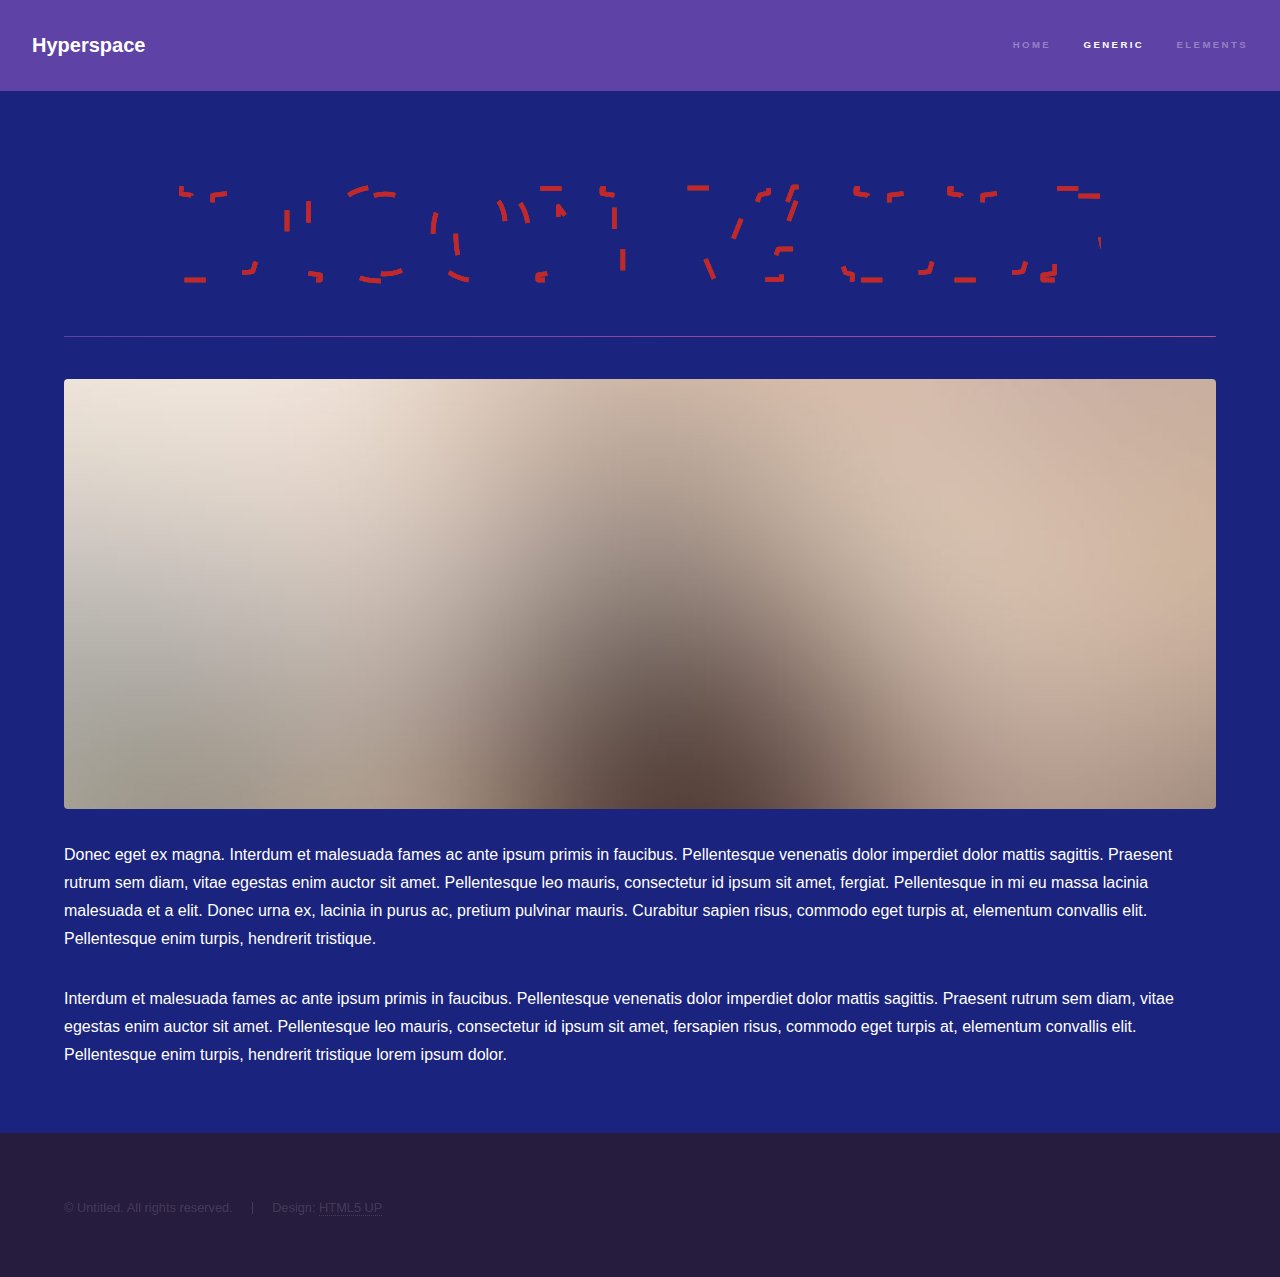
==== commit 519b106c: "pre-alpha10" ====
--- a/international.html
+++ b/international.html
@@ -1,9 +1,5 @@
 <!DOCTYPE HTML>
-<!--
-	Hyperspace by HTML5 UP
-	html5up.net | @ajlkn
-	Free for personal and commercial use under the CCA 3.0 license (html5up.net/license)
--->
+
 <html>
 	<head>
 		<title>Generic - Hyperspace by HTML5 UP</title>
@@ -13,6 +9,8 @@
 		<link rel="stylesheet" href="assets/css/main.css" />
 		<!--[if lte IE 9]><link rel="stylesheet" href="assets/css/ie9.css" /><![endif]-->
 		<!--[if lte IE 8]><link rel="stylesheet" href="assets/css/ie8.css" /><![endif]-->
+		<link rel="stylesheet" type="text/css" href="assets/css/normalize.css" />
+    	<link rel="stylesheet" type="text/css" href="assets/css/style_international.css" />
 	</head>
 	<body>
 
@@ -27,14 +25,38 @@
 					</ul>
 				</nav>
 			</header>
-
 		<!-- Wrapper -->
 			<div id="wrapper">
 
 				<!-- Main -->
 					<section id="main" class="wrapper">
 						<div class="inner">
-							<h1 class="major">A Generic Page</h1>
+							<h1 class="major">
+								<!--======================
+								        Maroc Effect  
+								=========================-->
+        							<div class="content">
+            							<svg viewBox="0 0 3050 500">
+                							<!-- Symbol -->
+               									 <symbol id="s-text">
+               									     <text text-anchor="middle" x="50%" y="50%" dy=".35em">
+                        								Silicon Valley
+               									     </text>
+               									 </symbol>
+									
+               									 <!-- Duplicate symbols -->
+               									 <use xlink:href="#s-text" class="text"></use>
+               									 <use xlink:href="#s-text" class="text"></use>
+               									 <use xlink:href="#s-text" class="text"></use>
+               									 <use xlink:href="#s-text" class="text"></use>
+               									 <use xlink:href="#s-text" class="text"></use>
+
+            							</svg>
+        							</div>
+        						<!--======================
+								        End Maroc Effect  
+								=========================-->
+    						</h1>
 							<span class="image fit"><img src="images/pic04.jpg" alt="" /></span>
 							<p>Donec eget ex magna. Interdum et malesuada fames ac ante ipsum primis in faucibus. Pellentesque venenatis dolor imperdiet dolor mattis sagittis. Praesent rutrum sem diam, vitae egestas enim auctor sit amet. Pellentesque leo mauris, consectetur id ipsum sit amet, fergiat. Pellentesque in mi eu massa lacinia malesuada et a elit. Donec urna ex, lacinia in purus ac, pretium pulvinar mauris. Curabitur sapien risus, commodo eget turpis at, elementum convallis elit. Pellentesque enim turpis, hendrerit tristique.</p>
 							<p>Interdum et malesuada fames ac ante ipsum primis in faucibus. Pellentesque venenatis dolor imperdiet dolor mattis sagittis. Praesent rutrum sem diam, vitae egestas enim auctor sit amet. Pellentesque leo mauris, consectetur id ipsum sit amet, fersapien risus, commodo eget turpis at, elementum convallis elit. Pellentesque enim turpis, hendrerit tristique lorem ipsum dolor.</p>
--- a/assets/css/main.css
+++ b/assets/css/main.css
@@ -1,10 +1,5 @@
 @import url(font-awesome.min.css);
 
-/*
-	Hyperspace by HTML5 UP
-	html5up.net | @ajlkn
-	Free for personal and commercial use under the CCA 3.0 license (html5up.net/license)
-*/
 
 /* Reset */
 
@@ -2579,7 +2574,7 @@
 				}
 
 				.wrapper.style3 .icon.major:before {
-					color: #b74e91;
+					color: #1a237e;
 				}
 
 				.wrapper.style3-alt .icon.major:before {
@@ -3269,7 +3264,7 @@
 		}
 
 		.wrapper.style3 {
-			background-color: #b74e91;
+			background-color: #536dfe;
 		}
 
 		.wrapper.style3-alt {
--- a/assets/css/style_international.css
+++ b/assets/css/style_international.css
@@ -0,0 +1,55 @@
+/* Main stuff */
+.text {
+  fill: none;
+  stroke-width: 15;
+  stroke-linejoin: round;
+  stroke-dasharray: 70 330;
+  stroke-dashoffset: 0;
+  -webkit-animation: stroke 6s infinite linear;
+  animation: stroke 12s infinite linear; }
+  .text:nth-child(5n + 1) {
+    stroke: #C1272D;
+    -webkit-animation-delay: -1.2s;
+    animation-delay: -1.2s; }
+  .text:nth-child(5n + 2) {
+    stroke: #006233;
+    -webkit-animation-delay: -2.4s;
+    animation-delay: -2.4s; }
+  .text:nth-child(5n + 3) {
+    stroke: #C1272D;
+    -webkit-animation-delay: -3.6s;
+    animation-delay: -3.6s; }
+  .text:nth-child(5n + 4) {
+    stroke: #006233;
+    -webkit-animation-delay: -4.8s;
+    animation-delay: -4.8s; }
+  .text:nth-child(5n + 5) {
+    stroke: #C1272D;
+    -webkit-animation-delay: -6s;
+    animation-delay: -6s; }
+
+@-webkit-keyframes stroke {
+  100% {
+    stroke-dashoffset: -400; } }
+@keyframes stroke {
+  100% {
+    stroke-dashoffset: -400; } }
+/* Other stuff */
+html,
+body {
+  height: 100%; }
+
+body {
+  background: #1A237E;
+  color: #fff; }
+
+.content {
+  font: 800 14.5em/1  'Open Sans', Impact; }
+
+svg {
+  width: 80%;
+  margin: 0 auto 20px;
+  display: block;
+  text-transform: uppercase; }
+
+/*# sourceMappingURL=style12.css.map */
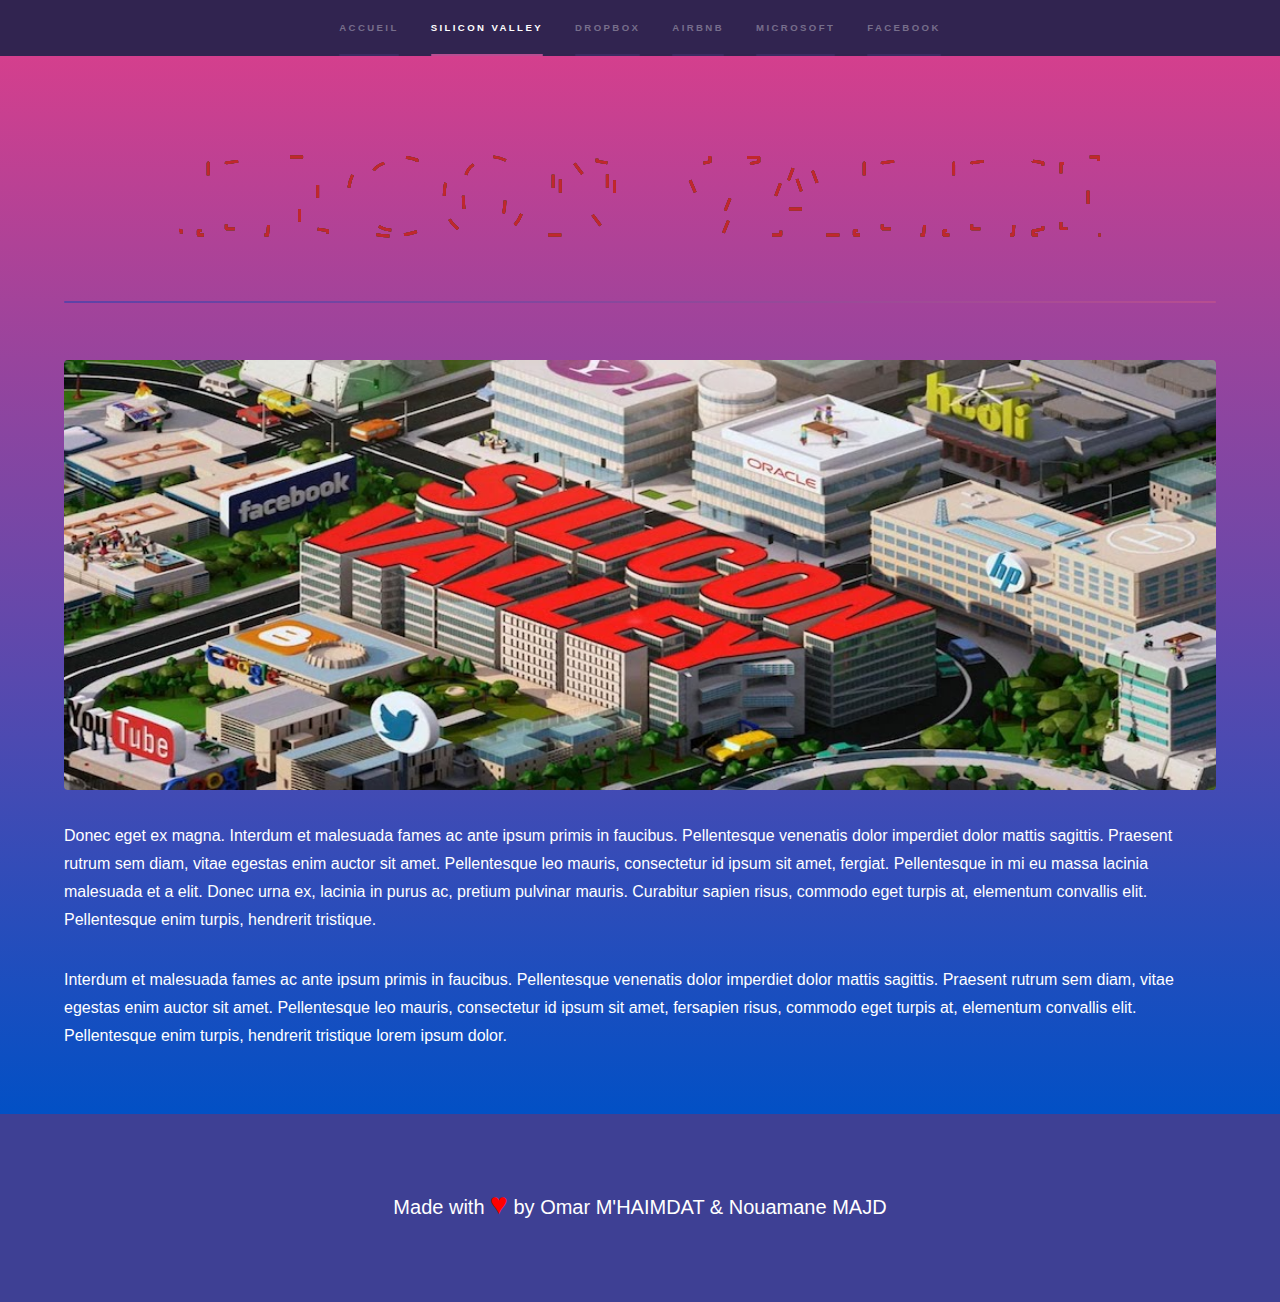
==== commit 269be783: "pre-alpha10.5.2" ====
--- a/international.html
+++ b/international.html
@@ -2,41 +2,45 @@
 
 <html>
 	<head>
-		<title>Generic - Hyperspace by HTML5 UP</title>
+		<title>SILICON VALLEY</title>
 		<meta charset="utf-8" />
 		<meta name="viewport" content="width=device-width, initial-scale=1" />
 		<!--[if lte IE 8]><script src="assets/js/ie/html5shiv.js"></script><![endif]-->
 		<link rel="stylesheet" href="assets/css/main.css" />
 		<!--[if lte IE 9]><link rel="stylesheet" href="assets/css/ie9.css" /><![endif]-->
 		<!--[if lte IE 8]><link rel="stylesheet" href="assets/css/ie8.css" /><![endif]-->
-		<link rel="stylesheet" type="text/css" href="assets/css/normalize.css" />
     	<link rel="stylesheet" type="text/css" href="assets/css/style_international.css" />
 	</head>
 	<body>
 
 		<!-- Header -->
-			<header id="header">
-				<a href="index.html" class="title">Hyperspace</a>
+		<section id="sidebar">
+				<div class="inner">
 				<nav>
 					<ul>
-						<li><a href="index.html">Home</a></li>
-						<li><a href="generic.html" class="active">Generic</a></li>
-						<li><a href="elements.html">Elements</a></li>
+						<li><a href="index.html">Accueil</a></li>
+						<li><a href="international.html" class="active">Silicon Valley</a></li>
+						<li><a href="international_dropbox.html">Dropbox</a></li>
+						<li><a href="international_airbnb.html">AirBnb</a></li>
+						<li><a href="international_microsoft.html">Microsoft</a></li>
+						<li><a href="international_facebook.html">Facebook</a></li>
 					</ul>
 				</nav>
-			</header>
+			</div>
+			</section>
 		<!-- Wrapper -->
 			<div id="wrapper">
 
-				<!-- Main -->
-					<section id="main" class="wrapper">
+				<!-- MAROC -->
+					<section id="up" class="wrapper style1 fade-up">
 						<div class="inner">
 							<h1 class="major">
 								<!--======================
-								        Maroc Effect  
+								   Silicon Valley Effect  
 								=========================-->
-        							<div class="content">
-            							<svg viewBox="0 0 3050 500">
+								<section>
+        							<div class="content ">
+            							<svg viewBox="0 0 5000 800">
                 							<!-- Symbol -->
                									 <symbol id="s-text">
                									     <text text-anchor="middle" x="50%" y="50%" dy=".35em">
@@ -53,23 +57,26 @@
 
             							</svg>
         							</div>
-        						<!--======================
-								        End Maroc Effect  
-								=========================-->
+        						</section>
+        						<!--========================
+								  End Silicon Valley Effect  
+								============================-->
+
     						</h1>
-							<span class="image fit"><img src="images/pic04.jpg" alt="" /></span>
+							<span class="image fit"><img src="images/pic10.jpg" alt="" /></span>
 							<p>Donec eget ex magna. Interdum et malesuada fames ac ante ipsum primis in faucibus. Pellentesque venenatis dolor imperdiet dolor mattis sagittis. Praesent rutrum sem diam, vitae egestas enim auctor sit amet. Pellentesque leo mauris, consectetur id ipsum sit amet, fergiat. Pellentesque in mi eu massa lacinia malesuada et a elit. Donec urna ex, lacinia in purus ac, pretium pulvinar mauris. Curabitur sapien risus, commodo eget turpis at, elementum convallis elit. Pellentesque enim turpis, hendrerit tristique.</p>
 							<p>Interdum et malesuada fames ac ante ipsum primis in faucibus. Pellentesque venenatis dolor imperdiet dolor mattis sagittis. Praesent rutrum sem diam, vitae egestas enim auctor sit amet. Pellentesque leo mauris, consectetur id ipsum sit amet, fersapien risus, commodo eget turpis at, elementum convallis elit. Pellentesque enim turpis, hendrerit tristique lorem ipsum dolor.</p>
 						</div>
 					</section>
 
+
 			</div>
 
 		<!-- Footer -->
-			<footer id="footer" class="wrapper alt">
+			<footer id="footer" class="wrapper style2-alt">
 				<div class="inner">
 					<ul class="menu">
-						<li>&copy; Untitled. All rights reserved.</li><li>Design: <a href="http://html5up.net">HTML5 UP</a></li>
+						<p style= "text-align: center; color:white; font-size: 20px;">Made with <span style="color: red; font-size: 30px;">&hearts;</span> by Omar M'HAIMDAT &amp; Nouamane MAJD</p>
 					</ul>
 				</div>
 			</footer>
--- a/assets/css/main.css
+++ b/assets/css/main.css
@@ -3247,8 +3247,12 @@
 			background-color: #261c3e;
 		}
 
+
 		.wrapper.style1 {
-			background-color: #5e42a6;
+			background-image: -moz-linear-gradient(to top, #0250c5 0%, #d43f8d 100%);
+			background-image: -webkit-linear-gradient(to top, #0250c5 0%, #d43f8d 100%);
+			background-image: -ms-linear-gradient(to top, #0250c5 0%, #d43f8d 100%);
+			background-image: linear-gradient(to top, #0250c5 0%, #d43f8d 100%);
 		}
 
 		.wrapper.style1-alt {
@@ -3271,6 +3275,21 @@
 			background-color: #953d75;
 		}
 
+		
+
+		.wrapper.maroc {
+			background-image: -moz-linear-gradient(-225deg, #3D4E81 0%, #5753C9 48%, #6E7FF3 100%);
+			background-image: -webkit-linear-gradient(-225deg, #3D4E81 0%, #5753C9 48%, #6E7FF3 100%);
+			background-image: -ms-linear-gradient(-225deg, #3D4E81 0%, #5753C9 48%, #6E7FF3 100%);
+			background-image: linear-gradient(-225deg, #3D4E81 0%, #5753C9 48%, #6E7FF3 100%);
+		}
+
+		.wrapper.international {
+			background-image: -moz-linear-gradient(to top, #0250c5 0%, #d43f8d 100%);
+			background-image: -webkit-linear-gradient(to top, #0250c5 0%, #d43f8d 100%);
+			background-image: -ms-linear-gradient(to top, #0250c5 0%, #d43f8d 100%);
+			background-image: linear-gradient(to top, #0250c5 0%, #d43f8d 100%);
+		}
 		.wrapper.fullscreen {
 			display: -moz-flex;
 			display: -webkit-flex;
@@ -3911,4 +3930,22 @@
 				background-attachment: scroll;
 			}
 
-		}+		}
+
+/* Formatage video */
+
+.video-container {
+	position:relative;
+	padding-bottom:56.25%;
+	padding-top:30px;
+	height:0;
+	overflow:hidden;
+}
+
+.video-container iframe, .video-container object, .video-container embed {
+	position:absolute;
+	top:0;
+	left:0;
+	width:100%;
+	height:100%;
+}--- a/assets/css/style_international.css
+++ b/assets/css/style_international.css
@@ -34,6 +34,8 @@
 @keyframes stroke {
   100% {
     stroke-dashoffset: -400; } }
+
+    
 /* Other stuff */
 html,
 body {
@@ -50,6 +52,8 @@
   width: 80%;
   margin: 0 auto 20px;
   display: block;
-  text-transform: uppercase; }
+  text-transform: uppercase;
+  letter-spacing: 60px;
+  }
 
 /*# sourceMappingURL=style12.css.map */
